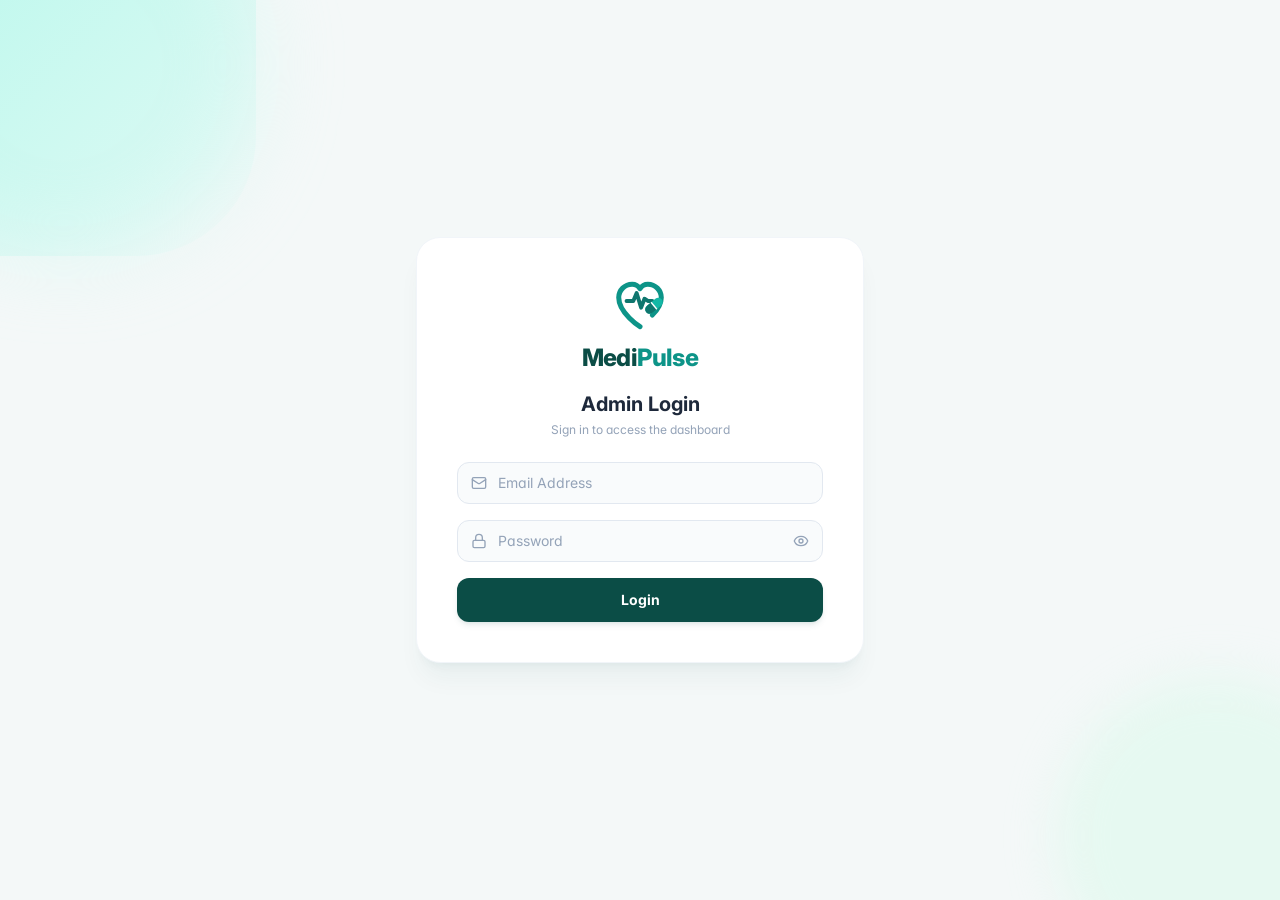
==== index.html @ 7fab1fd0 "Add files via upload" ====
<!doctype html>
<html lang="en">
  <head>
    <meta charset="UTF-8" />
    <link rel="icon" type="image/svg+xml" href="data:image/svg+xml,<svg xmlns='http://www.w3.org/2000/svg' viewBox='0 0 24 24' fill='none' stroke='%230f766e' stroke-width='2' stroke-linecap='round' stroke-linejoin='round'><path d='M19 14c1.49-1.46 3-3.21 3-5.5A5.5 5.5 0 0 0 16.5 3c-1.76 0-3 .5-4.5 2-1.5-1.5-2.74-2-4.5-2A5.5 5.5 0 0 0 2 8.5c0 2.3 1.5 4.05 3 5.5l7 7Z'/><path d='M12 9v4'/><path d='M10 11h4'/></svg>" />
    <meta name="viewport" content="width=device-width, initial-scale=1.0" />
    <title>MediPulse – Smart Medication Management for Old-Age Homes</title>
    <!-- Google Fonts: Inter -->
    <link rel="preconnect" href="https://fonts.googleapis.com">
    <link rel="preconnect" href="https://fonts.gstatic.com" crossorigin>
    <link href="https://fonts.googleapis.com/css2?family=Inter:wght@400;500;600;700&display=swap" rel="stylesheet">
    <script type="module" crossorigin src="./assets/index-Crg4Ufoz.js"></script>
    <link rel="stylesheet" crossorigin href="./assets/index-DRMHJZrk.css">
  </head>
  <body class="bg-slate-50 text-slate-800 antialiased min-h-screen">
    <div id="root"></div>
  </body>
</html>
---- assets/index-DRMHJZrk.css ----
*,:before,:after{--tw-border-spacing-x: 0;--tw-border-spacing-y: 0;--tw-translate-x: 0;--tw-translate-y: 0;--tw-rotate: 0;--tw-skew-x: 0;--tw-skew-y: 0;--tw-scale-x: 1;--tw-scale-y: 1;--tw-pan-x: ;--tw-pan-y: ;--tw-pinch-zoom: ;--tw-scroll-snap-strictness: proximity;--tw-gradient-from-position: ;--tw-gradient-via-position: ;--tw-gradient-to-position: ;--tw-ordinal: ;--tw-slashed-zero: ;--tw-numeric-figure: ;--tw-numeric-spacing: ;--tw-numeric-fraction: ;--tw-ring-inset: ;--tw-ring-offset-width: 0px;--tw-ring-offset-color: #fff;--tw-ring-color: rgb(59 130 246 / .5);--tw-ring-offset-shadow: 0 0 #0000;--tw-ring-shadow: 0 0 #0000;--tw-shadow: 0 0 #0000;--tw-shadow-colored: 0 0 #0000;--tw-blur: ;--tw-brightness: ;--tw-contrast: ;--tw-grayscale: ;--tw-hue-rotate: ;--tw-invert: ;--tw-saturate: ;--tw-sepia: ;--tw-drop-shadow: ;--tw-backdrop-blur: ;--tw-backdrop-brightness: ;--tw-backdrop-contrast: ;--tw-backdrop-grayscale: ;--tw-backdrop-hue-rotate: ;--tw-backdrop-invert: ;--tw-backdrop-opacity: ;--tw-backdrop-saturate: ;--tw-backdrop-sepia: ;--tw-contain-size: ;--tw-contain-layout: ;--tw-contain-paint: ;--tw-contain-style: }::backdrop{--tw-border-spacing-x: 0;--tw-border-spacing-y: 0;--tw-translate-x: 0;--tw-translate-y: 0;--tw-rotate: 0;--tw-skew-x: 0;--tw-skew-y: 0;--tw-scale-x: 1;--tw-scale-y: 1;--tw-pan-x: ;--tw-pan-y: ;--tw-pinch-zoom: ;--tw-scroll-snap-strictness: proximity;--tw-gradient-from-position: ;--tw-gradient-via-position: ;--tw-gradient-to-position: ;--tw-ordinal: ;--tw-slashed-zero: ;--tw-numeric-figure: ;--tw-numeric-spacing: ;--tw-numeric-fraction: ;--tw-ring-inset: ;--tw-ring-offset-width: 0px;--tw-ring-offset-color: #fff;--tw-ring-color: rgb(59 130 246 / .5);--tw-ring-offset-shadow: 0 0 #0000;--tw-ring-shadow: 0 0 #0000;--tw-shadow: 0 0 #0000;--tw-shadow-colored: 0 0 #0000;--tw-blur: ;--tw-brightness: ;--tw-contrast: ;--tw-grayscale: ;--tw-hue-rotate: ;--tw-invert: ;--tw-saturate: ;--tw-sepia: ;--tw-drop-shadow: ;--tw-backdrop-blur: ;--tw-backdrop-brightness: ;--tw-backdrop-contrast: ;--tw-backdrop-grayscale: ;--tw-backdrop-hue-rotate: ;--tw-backdrop-invert: ;--tw-backdrop-opacity: ;--tw-backdrop-saturate: ;--tw-backdrop-sepia: ;--tw-contain-size: ;--tw-contain-layout: ;--tw-contain-paint: ;--tw-contain-style: }*,:before,:after{box-sizing:border-box;border-width:0;border-style:solid;border-color:#e5e7eb}:before,:after{--tw-content: ""}html,:host{line-height:1.5;-webkit-text-size-adjust:100%;-moz-tab-size:4;-o-tab-size:4;tab-size:4;font-family:Inter,system-ui,-apple-system,Segoe UI,Roboto,sans-serif;font-feature-settings:normal;font-variation-settings:normal;-webkit-tap-highlight-color:transparent}body{margin:0;line-height:inherit}hr{height:0;color:inherit;border-top-width:1px}abbr:where([title]){-webkit-text-decoration:underline dotted;text-decoration:underline dotted}h1,h2,h3,h4,h5,h6{font-size:inherit;font-weight:inherit}a{color:inherit;text-decoration:inherit}b,strong{font-weight:bolder}code,kbd,samp,pre{font-family:ui-monospace,SFMono-Regular,Menlo,Monaco,Consolas,Liberation Mono,Courier New,monospace;font-feature-settings:normal;font-variation-settings:normal;font-size:1em}small{font-size:80%}sub,sup{font-size:75%;line-height:0;position:relative;vertical-align:baseline}sub{bottom:-.25em}sup{top:-.5em}table{text-indent:0;border-color:inherit;border-collapse:collapse}button,input,optgroup,select,textarea{font-family:inherit;font-feature-settings:inherit;font-variation-settings:inherit;font-size:100%;font-weight:inherit;line-height:inherit;letter-spacing:inherit;color:inherit;margin:0;padding:0}button,select{text-transform:none}button,input:where([type=button]),input:where([type=reset]),input:where([type=submit]){-webkit-appearance:button;background-color:transparent;background-image:none}:-moz-focusring{outline:auto}:-moz-ui-invalid{box-shadow:none}progress{vertical-align:baseline}::-webkit-inner-spin-button,::-webkit-outer-spin-button{height:auto}[type=search]{-webkit-appearance:textfield;outline-offset:-2px}::-webkit-search-decoration{-webkit-appearance:none}::-webkit-file-upload-button{-webkit-appearance:button;font:inherit}summary{display:list-item}blockquote,dl,dd,h1,h2,h3,h4,h5,h6,hr,figure,p,pre{margin:0}fieldset{margin:0;padding:0}legend{padding:0}ol,ul,menu{list-style:none;margin:0;padding:0}dialog{padding:0}textarea{resize:vertical}input::-moz-placeholder,textarea::-moz-placeholder{opacity:1;color:#9ca3af}input::placeholder,textarea::placeholder{opacity:1;color:#9ca3af}button,[role=button]{cursor:pointer}:disabled{cursor:default}img,svg,video,canvas,audio,iframe,embed,object{display:block;vertical-align:middle}img,video{max-width:100%;height:auto}[hidden]:where(:not([hidden=until-found])){display:none}body{min-height:100vh;--tw-bg-opacity: 1;background-color:rgb(248 250 252 / var(--tw-bg-opacity, 1));font-family:Inter,system-ui,-apple-system,Segoe UI,Roboto,sans-serif;--tw-text-opacity: 1;color:rgb(15 23 42 / var(--tw-text-opacity, 1));-webkit-font-smoothing:antialiased;-moz-osx-font-smoothing:grayscale}body *::-moz-selection{--tw-bg-opacity: 1;background-color:rgb(20 184 166 / var(--tw-bg-opacity, 1));--tw-text-opacity: 1;color:rgb(255 255 255 / var(--tw-text-opacity, 1))}body *::selection{--tw-bg-opacity: 1;background-color:rgb(20 184 166 / var(--tw-bg-opacity, 1));--tw-text-opacity: 1;color:rgb(255 255 255 / var(--tw-text-opacity, 1))}body::-moz-selection{--tw-bg-opacity: 1;background-color:rgb(20 184 166 / var(--tw-bg-opacity, 1));--tw-text-opacity: 1;color:rgb(255 255 255 / var(--tw-text-opacity, 1))}body::selection{--tw-bg-opacity: 1;background-color:rgb(20 184 166 / var(--tw-bg-opacity, 1));--tw-text-opacity: 1;color:rgb(255 255 255 / var(--tw-text-opacity, 1))}body{font-feature-settings:"cv02","cv03","cv04","cv11"}body.high-contrast{--tw-bg-opacity: 1;background-color:rgb(255 255 255 / var(--tw-bg-opacity, 1));--tw-text-opacity: 1;color:rgb(0 0 0 / var(--tw-text-opacity, 1))}body.high-contrast .card{border-width:2px;--tw-border-opacity: 1;border-color:rgb(0 0 0 / var(--tw-border-opacity, 1));--tw-shadow: 0 0 #0000;--tw-shadow-colored: 0 0 #0000;box-shadow:var(--tw-ring-offset-shadow, 0 0 #0000),var(--tw-ring-shadow, 0 0 #0000),var(--tw-shadow)}body.high-contrast button{font-weight:700}.pointer-events-none{pointer-events:none}.fixed{position:fixed}.absolute{position:absolute}.relative{position:relative}.sticky{position:sticky}.inset-0{top:0;right:0;bottom:0;left:0}.inset-y-0{top:0;bottom:0}.-bottom-10{bottom:-2.5rem}.-bottom-24{bottom:-6rem}.-left-32{left:-8rem}.-right-1{right:-.25rem}.-right-10{right:-2.5rem}.-right-24{right:-6rem}.-top-1{top:-.25rem}.-top-32{top:-8rem}.bottom-6{bottom:1.5rem}.left-0{left:0}.left-3{left:.75rem}.left-3\.5{left:.875rem}.right-0{right:0}.right-1{right:.25rem}.right-3{right:.75rem}.right-6{right:1.5rem}.top-0{top:0}.top-1{top:.25rem}.top-1\/2{top:50%}.top-20{top:5rem}.top-3{top:.75rem}.z-10{z-index:10}.z-20{z-index:20}.z-30{z-index:30}.z-40{z-index:40}.z-50{z-index:50}.col-span-2{grid-column:span 2 / span 2}.mx-auto{margin-left:auto;margin-right:auto}.-mt-1{margin-top:-.25rem}.mb-0\.5{margin-bottom:.125rem}.mb-1{margin-bottom:.25rem}.mb-1\.5{margin-bottom:.375rem}.mb-2{margin-bottom:.5rem}.mb-3{margin-bottom:.75rem}.mb-4{margin-bottom:1rem}.mb-6{margin-bottom:1.5rem}.mt-0\.5{margin-top:.125rem}.mt-1{margin-top:.25rem}.mt-1\.5{margin-top:.375rem}.mt-2{margin-top:.5rem}.mt-3{margin-top:.75rem}.mt-4{margin-top:1rem}.mt-5{margin-top:1.25rem}.mt-6{margin-top:1.5rem}.block{display:block}.inline-block{display:inline-block}.flex{display:flex}.inline-flex{display:inline-flex}.table{display:table}.grid{display:grid}.hidden{display:none}.h-1\.5{height:.375rem}.h-10{height:2.5rem}.h-11{height:2.75rem}.h-12{height:3rem}.h-14{height:3.5rem}.h-16{height:4rem}.h-2{height:.5rem}.h-2\.5{height:.625rem}.h-20{height:5rem}.h-3{height:.75rem}.h-3\.5{height:.875rem}.h-4{height:1rem}.h-40{height:10rem}.h-5{height:1.25rem}.h-6{height:1.5rem}.h-64{height:16rem}.h-7{height:1.75rem}.h-72{height:18rem}.h-8{height:2rem}.h-80{height:20rem}.h-9{height:2.25rem}.h-96{height:24rem}.h-\[16px\]{height:16px}.h-\[560px\]{height:560px}.h-full{height:100%}.max-h-80{max-height:20rem}.max-h-\[90vh\]{max-height:90vh}.min-h-\[60vh\]{min-height:60vh}.min-h-\[calc\(100vh-65px\)\]{min-height:calc(100vh - 65px)}.min-h-screen{min-height:100vh}.w-1\.5{width:.375rem}.w-10{width:2.5rem}.w-11{width:2.75rem}.w-12{width:3rem}.w-14{width:3.5rem}.w-16{width:4rem}.w-2{width:.5rem}.w-2\.5{width:.625rem}.w-20{width:5rem}.w-3{width:.75rem}.w-3\.5{width:.875rem}.w-4{width:1rem}.w-48{width:12rem}.w-5{width:1.25rem}.w-52{width:13rem}.w-6{width:1.5rem}.w-64{width:16rem}.w-7{width:1.75rem}.w-72{width:18rem}.w-8{width:2rem}.w-80{width:20rem}.w-9{width:2.25rem}.w-96{width:24rem}.w-full{width:100%}.w-screen{width:100vw}.min-w-0{min-width:0px}.min-w-\[16px\]{min-width:16px}.min-w-\[240px\]{min-width:240px}.max-w-4xl{max-width:56rem}.max-w-5xl{max-width:64rem}.max-w-6xl{max-width:72rem}.max-w-7xl{max-width:80rem}.max-w-\[82\%\]{max-width:82%}.max-w-full{max-width:100%}.max-w-lg{max-width:32rem}.max-w-md{max-width:28rem}.max-w-xl{max-width:36rem}.max-w-xs{max-width:20rem}.flex-1{flex:1 1 0%}.shrink-0{flex-shrink:0}.border-collapse{border-collapse:collapse}.-translate-y-1\/2{--tw-translate-y: -50%;transform:translate(var(--tw-translate-x),var(--tw-translate-y)) rotate(var(--tw-rotate)) skew(var(--tw-skew-x)) skewY(var(--tw-skew-y)) scaleX(var(--tw-scale-x)) scaleY(var(--tw-scale-y))}.transform{transform:translate(var(--tw-translate-x),var(--tw-translate-y)) rotate(var(--tw-rotate)) skew(var(--tw-skew-x)) skewY(var(--tw-skew-y)) scaleX(var(--tw-scale-x)) scaleY(var(--tw-scale-y))}@keyframes bounce{0%,to{transform:translateY(-25%);animation-timing-function:cubic-bezier(.8,0,1,1)}50%{transform:none;animation-timing-function:cubic-bezier(0,0,.2,1)}}.animate-bounce{animation:bounce 1s infinite}@keyframes pulse{50%{opacity:.5}}.animate-pulse{animation:pulse 2s cubic-bezier(.4,0,.6,1) infinite}@keyframes spin{to{transform:rotate(360deg)}}.animate-spin{animation:spin 1s linear infinite}.cursor-pointer{cursor:pointer}.select-none{-webkit-user-select:none;-moz-user-select:none;user-select:none}.grid-cols-1{grid-template-columns:repeat(1,minmax(0,1fr))}.grid-cols-2{grid-template-columns:repeat(2,minmax(0,1fr))}.flex-col{flex-direction:column}.flex-wrap{flex-wrap:wrap}.items-start{align-items:flex-start}.items-center{align-items:center}.items-baseline{align-items:baseline}.justify-start{justify-content:flex-start}.justify-end{justify-content:flex-end}.justify-center{justify-content:center}.justify-between{justify-content:space-between}.gap-1\.5{gap:.375rem}.gap-2\.5{gap:.625rem}.gap-3{gap:.75rem}.gap-4{gap:1rem}.gap-5{gap:1.25rem}.gap-6{gap:1.5rem}.space-x-1>:not([hidden])~:not([hidden]){--tw-space-x-reverse: 0;margin-right:calc(.25rem * var(--tw-space-x-reverse));margin-left:calc(.25rem * calc(1 - var(--tw-space-x-reverse)))}.space-x-1\.5>:not([hidden])~:not([hidden]){--tw-space-x-reverse: 0;margin-right:calc(.375rem * var(--tw-space-x-reverse));margin-left:calc(.375rem * calc(1 - var(--tw-space-x-reverse)))}.space-x-2>:not([hidden])~:not([hidden]){--tw-space-x-reverse: 0;margin-right:calc(.5rem * var(--tw-space-x-reverse));margin-left:calc(.5rem * calc(1 - var(--tw-space-x-reverse)))}.space-x-2\.5>:not([hidden])~:not([hidden]){--tw-space-x-reverse: 0;margin-right:calc(.625rem * var(--tw-space-x-reverse));margin-left:calc(.625rem * calc(1 - var(--tw-space-x-reverse)))}.space-x-3>:not([hidden])~:not([hidden]){--tw-space-x-reverse: 0;margin-right:calc(.75rem * var(--tw-space-x-reverse));margin-left:calc(.75rem * calc(1 - var(--tw-space-x-reverse)))}.space-x-3\.5>:not([hidden])~:not([hidden]){--tw-space-x-reverse: 0;margin-right:calc(.875rem * var(--tw-space-x-reverse));margin-left:calc(.875rem * calc(1 - var(--tw-space-x-reverse)))}.space-x-4>:not([hidden])~:not([hidden]){--tw-space-x-reverse: 0;margin-right:calc(1rem * var(--tw-space-x-reverse));margin-left:calc(1rem * calc(1 - var(--tw-space-x-reverse)))}.space-x-5>:not([hidden])~:not([hidden]){--tw-space-x-reverse: 0;margin-right:calc(1.25rem * var(--tw-space-x-reverse));margin-left:calc(1.25rem * calc(1 - var(--tw-space-x-reverse)))}.space-y-1>:not([hidden])~:not([hidden]){--tw-space-y-reverse: 0;margin-top:calc(.25rem * calc(1 - var(--tw-space-y-reverse)));margin-bottom:calc(.25rem * var(--tw-space-y-reverse))}.space-y-1\.5>:not([hidden])~:not([hidden]){--tw-space-y-reverse: 0;margin-top:calc(.375rem * calc(1 - var(--tw-space-y-reverse)));margin-bottom:calc(.375rem * var(--tw-space-y-reverse))}.space-y-3>:not([hidden])~:not([hidden]){--tw-space-y-reverse: 0;margin-top:calc(.75rem * calc(1 - var(--tw-space-y-reverse)));margin-bottom:calc(.75rem * var(--tw-space-y-reverse))}.space-y-4>:not([hidden])~:not([hidden]){--tw-space-y-reverse: 0;margin-top:calc(1rem * calc(1 - var(--tw-space-y-reverse)));margin-bottom:calc(1rem * var(--tw-space-y-reverse))}.space-y-6>:not([hidden])~:not([hidden]){--tw-space-y-reverse: 0;margin-top:calc(1.5rem * calc(1 - var(--tw-space-y-reverse)));margin-bottom:calc(1.5rem * var(--tw-space-y-reverse))}.space-y-8>:not([hidden])~:not([hidden]){--tw-space-y-reverse: 0;margin-top:calc(2rem * calc(1 - var(--tw-space-y-reverse)));margin-bottom:calc(2rem * var(--tw-space-y-reverse))}.divide-y>:not([hidden])~:not([hidden]){--tw-divide-y-reverse: 0;border-top-width:calc(1px * calc(1 - var(--tw-divide-y-reverse)));border-bottom-width:calc(1px * var(--tw-divide-y-reverse))}.divide-slate-100>:not([hidden])~:not([hidden]){--tw-divide-opacity: 1;border-color:rgb(241 245 249 / var(--tw-divide-opacity, 1))}.self-end{align-self:flex-end}.overflow-hidden{overflow:hidden}.overflow-x-auto{overflow-x:auto}.overflow-y-auto{overflow-y:auto}.overflow-x-hidden{overflow-x:hidden}.truncate{overflow:hidden;text-overflow:ellipsis;white-space:nowrap}.whitespace-nowrap{white-space:nowrap}.whitespace-pre-line{white-space:pre-line}.rounded-2xl{border-radius:1rem}.rounded-3xl{border-radius:1.5rem}.rounded-full{border-radius:9999px}.rounded-lg{border-radius:.5rem}.rounded-md{border-radius:.375rem}.rounded-xl{border-radius:.75rem}.rounded-br-\[120px\]{border-bottom-right-radius:120px}.rounded-tl-none{border-top-left-radius:0}.rounded-tr-none{border-top-right-radius:0}.border{border-width:1px}.border-2{border-width:2px}.border-4{border-width:4px}.border-b{border-bottom-width:1px}.border-l{border-left-width:1px}.border-r{border-right-width:1px}.border-t{border-top-width:1px}.border-\[\#083E38\]{--tw-border-opacity: 1;border-color:rgb(8 62 56 / var(--tw-border-opacity, 1))}.border-\[\#135A53\]{--tw-border-opacity: 1;border-color:rgb(19 90 83 / var(--tw-border-opacity, 1))}.border-amber-200{--tw-border-opacity: 1;border-color:rgb(253 230 138 / var(--tw-border-opacity, 1))}.border-amber-300{--tw-border-opacity: 1;border-color:rgb(252 211 77 / var(--tw-border-opacity, 1))}.border-amber-400{--tw-border-opacity: 1;border-color:rgb(251 191 36 / var(--tw-border-opacity, 1))}.border-emerald-200{--tw-border-opacity: 1;border-color:rgb(167 243 208 / var(--tw-border-opacity, 1))}.border-emerald-300{--tw-border-opacity: 1;border-color:rgb(110 231 183 / var(--tw-border-opacity, 1))}.border-indigo-200{--tw-border-opacity: 1;border-color:rgb(199 210 254 / var(--tw-border-opacity, 1))}.border-rose-100{--tw-border-opacity: 1;border-color:rgb(255 228 230 / var(--tw-border-opacity, 1))}.border-rose-200{--tw-border-opacity: 1;border-color:rgb(254 205 211 / var(--tw-border-opacity, 1))}.border-rose-300{--tw-border-opacity: 1;border-color:rgb(253 164 175 / var(--tw-border-opacity, 1))}.border-sky-200{--tw-border-opacity: 1;border-color:rgb(186 230 253 / var(--tw-border-opacity, 1))}.border-sky-300{--tw-border-opacity: 1;border-color:rgb(125 211 252 / var(--tw-border-opacity, 1))}.border-slate-100{--tw-border-opacity: 1;border-color:rgb(241 245 249 / var(--tw-border-opacity, 1))}.border-slate-200{--tw-border-opacity: 1;border-color:rgb(226 232 240 / var(--tw-border-opacity, 1))}.border-slate-200\/80{border-color:#e2e8f0cc}.border-slate-300{--tw-border-opacity: 1;border-color:rgb(203 213 225 / var(--tw-border-opacity, 1))}.border-teal-100{--tw-border-opacity: 1;border-color:rgb(204 251 241 / var(--tw-border-opacity, 1))}.border-teal-200{--tw-border-opacity: 1;border-color:rgb(153 246 228 / var(--tw-border-opacity, 1))}.border-teal-600{--tw-border-opacity: 1;border-color:rgb(13 148 136 / var(--tw-border-opacity, 1))}.border-transparent{border-color:transparent}.border-t-transparent{border-top-color:transparent}.bg-\[\#0B4D46\]{--tw-bg-opacity: 1;background-color:rgb(11 77 70 / var(--tw-bg-opacity, 1))}.bg-\[\#16776F\]{--tw-bg-opacity: 1;background-color:rgb(22 119 111 / var(--tw-bg-opacity, 1))}.bg-\[\#DCFCE7\]{--tw-bg-opacity: 1;background-color:rgb(220 252 231 / var(--tw-bg-opacity, 1))}.bg-\[\#F4F8F8\]{--tw-bg-opacity: 1;background-color:rgb(244 248 248 / var(--tw-bg-opacity, 1))}.bg-\[\#FEF3C7\],.bg-amber-100{--tw-bg-opacity: 1;background-color:rgb(254 243 199 / var(--tw-bg-opacity, 1))}.bg-amber-100\/70{background-color:#fef3c7b3}.bg-amber-50{--tw-bg-opacity: 1;background-color:rgb(255 251 235 / var(--tw-bg-opacity, 1))}.bg-amber-50\/60{background-color:#fffbeb99}.bg-amber-600{--tw-bg-opacity: 1;background-color:rgb(217 119 6 / var(--tw-bg-opacity, 1))}.bg-blue-50{--tw-bg-opacity: 1;background-color:rgb(239 246 255 / var(--tw-bg-opacity, 1))}.bg-emerald-100{--tw-bg-opacity: 1;background-color:rgb(209 250 229 / var(--tw-bg-opacity, 1))}.bg-emerald-100\/40{background-color:#d1fae566}.bg-emerald-400{--tw-bg-opacity: 1;background-color:rgb(52 211 153 / var(--tw-bg-opacity, 1))}.bg-emerald-50{--tw-bg-opacity: 1;background-color:rgb(236 253 245 / var(--tw-bg-opacity, 1))}.bg-emerald-50\/40{background-color:#ecfdf566}.bg-emerald-600{--tw-bg-opacity: 1;background-color:rgb(5 150 105 / var(--tw-bg-opacity, 1))}.bg-indigo-100\/70{background-color:#e0e7ffb3}.bg-indigo-50{--tw-bg-opacity: 1;background-color:rgb(238 242 255 / var(--tw-bg-opacity, 1))}.bg-orange-100\/70{background-color:#ffedd5b3}.bg-rose-100{--tw-bg-opacity: 1;background-color:rgb(255 228 230 / var(--tw-bg-opacity, 1))}.bg-rose-100\/70{background-color:#ffe4e6b3}.bg-rose-50{--tw-bg-opacity: 1;background-color:rgb(255 241 242 / var(--tw-bg-opacity, 1))}.bg-rose-50\/40{background-color:#fff1f266}.bg-rose-500{--tw-bg-opacity: 1;background-color:rgb(244 63 94 / var(--tw-bg-opacity, 1))}.bg-rose-600{--tw-bg-opacity: 1;background-color:rgb(225 29 72 / var(--tw-bg-opacity, 1))}.bg-sky-100{--tw-bg-opacity: 1;background-color:rgb(224 242 254 / var(--tw-bg-opacity, 1))}.bg-sky-50{--tw-bg-opacity: 1;background-color:rgb(240 249 255 / var(--tw-bg-opacity, 1))}.bg-slate-100{--tw-bg-opacity: 1;background-color:rgb(241 245 249 / var(--tw-bg-opacity, 1))}.bg-slate-200{--tw-bg-opacity: 1;background-color:rgb(226 232 240 / var(--tw-bg-opacity, 1))}.bg-slate-300{--tw-bg-opacity: 1;background-color:rgb(203 213 225 / var(--tw-bg-opacity, 1))}.bg-slate-400{--tw-bg-opacity: 1;background-color:rgb(148 163 184 / var(--tw-bg-opacity, 1))}.bg-slate-50{--tw-bg-opacity: 1;background-color:rgb(248 250 252 / var(--tw-bg-opacity, 1))}.bg-slate-50\/80{background-color:#f8fafccc}.bg-slate-900{--tw-bg-opacity: 1;background-color:rgb(15 23 42 / var(--tw-bg-opacity, 1))}.bg-slate-900\/40{background-color:#0f172a66}.bg-slate-900\/50{background-color:#0f172a80}.bg-slate-900\/60{background-color:#0f172a99}.bg-teal-100{--tw-bg-opacity: 1;background-color:rgb(204 251 241 / var(--tw-bg-opacity, 1))}.bg-teal-100\/50{background-color:#ccfbf180}.bg-teal-50{--tw-bg-opacity: 1;background-color:rgb(240 253 250 / var(--tw-bg-opacity, 1))}.bg-teal-50\/40{background-color:#f0fdfa66}.bg-teal-50\/70{background-color:#f0fdfab3}.bg-teal-500{--tw-bg-opacity: 1;background-color:rgb(20 184 166 / var(--tw-bg-opacity, 1))}.bg-teal-600{--tw-bg-opacity: 1;background-color:rgb(13 148 136 / var(--tw-bg-opacity, 1))}.bg-teal-600\/50{background-color:#0d948880}.bg-teal-700{--tw-bg-opacity: 1;background-color:rgb(15 118 110 / var(--tw-bg-opacity, 1))}.bg-teal-800{--tw-bg-opacity: 1;background-color:rgb(17 94 89 / var(--tw-bg-opacity, 1))}.bg-teal-900\/60{background-color:#134e4a99}.bg-white{--tw-bg-opacity: 1;background-color:rgb(255 255 255 / var(--tw-bg-opacity, 1))}.bg-gradient-to-br{background-image:linear-gradient(to bottom right,var(--tw-gradient-stops))}.bg-gradient-to-r{background-image:linear-gradient(to right,var(--tw-gradient-stops))}.from-\[\#E6F7F5\]{--tw-gradient-from: #E6F7F5 var(--tw-gradient-from-position);--tw-gradient-to: rgb(230 247 245 / 0) var(--tw-gradient-to-position);--tw-gradient-stops: var(--tw-gradient-from), var(--tw-gradient-to)}.from-teal-200\/40{--tw-gradient-from: rgb(153 246 228 / .4) var(--tw-gradient-from-position);--tw-gradient-to: rgb(153 246 228 / 0) var(--tw-gradient-to-position);--tw-gradient-stops: var(--tw-gradient-from), var(--tw-gradient-to)}.from-teal-800{--tw-gradient-from: #115e59 var(--tw-gradient-from-position);--tw-gradient-to: rgb(17 94 89 / 0) var(--tw-gradient-to-position);--tw-gradient-stops: var(--tw-gradient-from), var(--tw-gradient-to)}.via-\[\#EFFBF9\]{--tw-gradient-to: rgb(239 251 249 / 0) var(--tw-gradient-to-position);--tw-gradient-stops: var(--tw-gradient-from), #EFFBF9 var(--tw-gradient-via-position), var(--tw-gradient-to)}.to-teal-700{--tw-gradient-to: #0f766e var(--tw-gradient-to-position)}.to-transparent{--tw-gradient-to: transparent var(--tw-gradient-to-position)}.to-white{--tw-gradient-to: #fff var(--tw-gradient-to-position)}.object-cover{-o-object-fit:cover;object-fit:cover}.p-1{padding:.25rem}.p-1\.5{padding:.375rem}.p-2{padding:.5rem}.p-2\.5{padding:.625rem}.p-3{padding:.75rem}.p-3\.5{padding:.875rem}.p-4{padding:1rem}.p-5{padding:1.25rem}.p-6{padding:1.5rem}.p-8{padding:2rem}.px-1{padding-left:.25rem;padding-right:.25rem}.px-1\.5{padding-left:.375rem;padding-right:.375rem}.px-2{padding-left:.5rem;padding-right:.5rem}.px-2\.5{padding-left:.625rem;padding-right:.625rem}.px-3{padding-left:.75rem;padding-right:.75rem}.px-3\.5{padding-left:.875rem;padding-right:.875rem}.px-4{padding-left:1rem;padding-right:1rem}.px-5{padding-left:1.25rem;padding-right:1.25rem}.px-6{padding-left:1.5rem;padding-right:1.5rem}.py-0\.5{padding-top:.125rem;padding-bottom:.125rem}.py-1{padding-top:.25rem;padding-bottom:.25rem}.py-1\.5{padding-top:.375rem;padding-bottom:.375rem}.py-12{padding-top:3rem;padding-bottom:3rem}.py-16{padding-top:4rem;padding-bottom:4rem}.py-2{padding-top:.5rem;padding-bottom:.5rem}.py-2\.5{padding-top:.625rem;padding-bottom:.625rem}.py-3{padding-top:.75rem;padding-bottom:.75rem}.py-3\.5{padding-top:.875rem;padding-bottom:.875rem}.py-4{padding-top:1rem;padding-bottom:1rem}.py-8{padding-top:2rem;padding-bottom:2rem}.pb-1{padding-bottom:.25rem}.pb-3{padding-bottom:.75rem}.pb-4{padding-bottom:1rem}.pl-1{padding-left:.25rem}.pl-10{padding-left:2.5rem}.pl-3\.5{padding-left:.875rem}.pl-9{padding-left:2.25rem}.pr-10{padding-right:2.5rem}.pr-2\.5{padding-right:.625rem}.pr-3{padding-right:.75rem}.pr-3\.5{padding-right:.875rem}.pr-4{padding-right:1rem}.pt-1{padding-top:.25rem}.pt-2{padding-top:.5rem}.pt-3{padding-top:.75rem}.pt-4{padding-top:1rem}.text-left{text-align:left}.text-center{text-align:center}.text-right{text-align:right}.font-mono{font-family:ui-monospace,SFMono-Regular,Menlo,Monaco,Consolas,Liberation Mono,Courier New,monospace}.text-2xl{font-size:1.5rem;line-height:2rem}.text-\[10px\]{font-size:10px}.text-\[11px\]{font-size:11px}.text-\[9px\]{font-size:9px}.text-base{font-size:1rem;line-height:1.5rem}.text-lg{font-size:1.125rem;line-height:1.75rem}.text-sm{font-size:.875rem;line-height:1.25rem}.text-xl{font-size:1.25rem;line-height:1.75rem}.text-xs{font-size:.75rem;line-height:1rem}.font-bold{font-weight:700}.font-extrabold{font-weight:800}.font-medium{font-weight:500}.font-semibold{font-weight:600}.uppercase{text-transform:uppercase}.capitalize{text-transform:capitalize}.italic{font-style:italic}.leading-relaxed{line-height:1.625}.leading-tight{line-height:1.25}.tracking-tight{letter-spacing:-.025em}.tracking-wide{letter-spacing:.025em}.tracking-wider{letter-spacing:.05em}.text-\[\#0B4D46\]{--tw-text-opacity: 1;color:rgb(11 77 70 / var(--tw-text-opacity, 1))}.text-\[\#113E39\]{--tw-text-opacity: 1;color:rgb(17 62 57 / var(--tw-text-opacity, 1))}.text-\[\#15803D\]{--tw-text-opacity: 1;color:rgb(21 128 61 / var(--tw-text-opacity, 1))}.text-\[\#B45309\]{--tw-text-opacity: 1;color:rgb(180 83 9 / var(--tw-text-opacity, 1))}.text-amber-500{--tw-text-opacity: 1;color:rgb(245 158 11 / var(--tw-text-opacity, 1))}.text-amber-600{--tw-text-opacity: 1;color:rgb(217 119 6 / var(--tw-text-opacity, 1))}.text-amber-700{--tw-text-opacity: 1;color:rgb(180 83 9 / var(--tw-text-opacity, 1))}.text-amber-800{--tw-text-opacity: 1;color:rgb(146 64 14 / var(--tw-text-opacity, 1))}.text-amber-900{--tw-text-opacity: 1;color:rgb(120 53 15 / var(--tw-text-opacity, 1))}.text-blue-600{--tw-text-opacity: 1;color:rgb(37 99 235 / var(--tw-text-opacity, 1))}.text-emerald-500{--tw-text-opacity: 1;color:rgb(16 185 129 / var(--tw-text-opacity, 1))}.text-emerald-600{--tw-text-opacity: 1;color:rgb(5 150 105 / var(--tw-text-opacity, 1))}.text-emerald-700{--tw-text-opacity: 1;color:rgb(4 120 87 / var(--tw-text-opacity, 1))}.text-emerald-800{--tw-text-opacity: 1;color:rgb(6 95 70 / var(--tw-text-opacity, 1))}.text-emerald-900{--tw-text-opacity: 1;color:rgb(6 78 59 / var(--tw-text-opacity, 1))}.text-indigo-700{--tw-text-opacity: 1;color:rgb(67 56 202 / var(--tw-text-opacity, 1))}.text-orange-500{--tw-text-opacity: 1;color:rgb(249 115 22 / var(--tw-text-opacity, 1))}.text-rose-200{--tw-text-opacity: 1;color:rgb(254 205 211 / var(--tw-text-opacity, 1))}.text-rose-600{--tw-text-opacity: 1;color:rgb(225 29 72 / var(--tw-text-opacity, 1))}.text-rose-700{--tw-text-opacity: 1;color:rgb(190 18 60 / var(--tw-text-opacity, 1))}.text-rose-800{--tw-text-opacity: 1;color:rgb(159 18 57 / var(--tw-text-opacity, 1))}.text-rose-900{--tw-text-opacity: 1;color:rgb(136 19 55 / var(--tw-text-opacity, 1))}.text-rose-950{--tw-text-opacity: 1;color:rgb(76 5 25 / var(--tw-text-opacity, 1))}.text-sky-600{--tw-text-opacity: 1;color:rgb(2 132 199 / var(--tw-text-opacity, 1))}.text-sky-700{--tw-text-opacity: 1;color:rgb(3 105 161 / var(--tw-text-opacity, 1))}.text-sky-800{--tw-text-opacity: 1;color:rgb(7 89 133 / var(--tw-text-opacity, 1))}.text-slate-300{--tw-text-opacity: 1;color:rgb(203 213 225 / var(--tw-text-opacity, 1))}.text-slate-400{--tw-text-opacity: 1;color:rgb(148 163 184 / var(--tw-text-opacity, 1))}.text-slate-500{--tw-text-opacity: 1;color:rgb(100 116 139 / var(--tw-text-opacity, 1))}.text-slate-600{--tw-text-opacity: 1;color:rgb(71 85 105 / var(--tw-text-opacity, 1))}.text-slate-700{--tw-text-opacity: 1;color:rgb(51 65 85 / var(--tw-text-opacity, 1))}.text-slate-800{--tw-text-opacity: 1;color:rgb(30 41 59 / var(--tw-text-opacity, 1))}.text-slate-900{--tw-text-opacity: 1;color:rgb(15 23 42 / var(--tw-text-opacity, 1))}.text-teal-100{--tw-text-opacity: 1;color:rgb(204 251 241 / var(--tw-text-opacity, 1))}.text-teal-100\/75{color:#ccfbf1bf}.text-teal-200{--tw-text-opacity: 1;color:rgb(153 246 228 / var(--tw-text-opacity, 1))}.text-teal-200\/80{color:#99f6e4cc}.text-teal-300{--tw-text-opacity: 1;color:rgb(94 234 212 / var(--tw-text-opacity, 1))}.text-teal-500{--tw-text-opacity: 1;color:rgb(20 184 166 / var(--tw-text-opacity, 1))}.text-teal-600{--tw-text-opacity: 1;color:rgb(13 148 136 / var(--tw-text-opacity, 1))}.text-teal-700{--tw-text-opacity: 1;color:rgb(15 118 110 / var(--tw-text-opacity, 1))}.text-teal-800{--tw-text-opacity: 1;color:rgb(17 94 89 / var(--tw-text-opacity, 1))}.text-teal-900{--tw-text-opacity: 1;color:rgb(19 78 74 / var(--tw-text-opacity, 1))}.text-white{--tw-text-opacity: 1;color:rgb(255 255 255 / var(--tw-text-opacity, 1))}.antialiased{-webkit-font-smoothing:antialiased;-moz-osx-font-smoothing:grayscale}.opacity-15{opacity:.15}.opacity-30{opacity:.3}.opacity-75{opacity:.75}.opacity-80{opacity:.8}.shadow-2xl{--tw-shadow: 0 25px 50px -12px rgb(0 0 0 / .25);--tw-shadow-colored: 0 25px 50px -12px var(--tw-shadow-color);box-shadow:var(--tw-ring-offset-shadow, 0 0 #0000),var(--tw-ring-shadow, 0 0 #0000),var(--tw-shadow)}.shadow-lg{--tw-shadow: 0 10px 15px -3px rgb(0 0 0 / .1), 0 4px 6px -4px rgb(0 0 0 / .1);--tw-shadow-colored: 0 10px 15px -3px var(--tw-shadow-color), 0 4px 6px -4px var(--tw-shadow-color);box-shadow:var(--tw-ring-offset-shadow, 0 0 #0000),var(--tw-ring-shadow, 0 0 #0000),var(--tw-shadow)}.shadow-md{--tw-shadow: 0 4px 6px -1px rgb(0 0 0 / .1), 0 2px 4px -2px rgb(0 0 0 / .1);--tw-shadow-colored: 0 4px 6px -1px var(--tw-shadow-color), 0 2px 4px -2px var(--tw-shadow-color);box-shadow:var(--tw-ring-offset-shadow, 0 0 #0000),var(--tw-ring-shadow, 0 0 #0000),var(--tw-shadow)}.shadow-sm{--tw-shadow: 0 1px 2px 0 rgb(0 0 0 / .05);--tw-shadow-colored: 0 1px 2px 0 var(--tw-shadow-color);box-shadow:var(--tw-ring-offset-shadow, 0 0 #0000),var(--tw-ring-shadow, 0 0 #0000),var(--tw-shadow)}.shadow-xl{--tw-shadow: 0 20px 25px -5px rgb(0 0 0 / .1), 0 8px 10px -6px rgb(0 0 0 / .1);--tw-shadow-colored: 0 20px 25px -5px var(--tw-shadow-color), 0 8px 10px -6px var(--tw-shadow-color);box-shadow:var(--tw-ring-offset-shadow, 0 0 #0000),var(--tw-ring-shadow, 0 0 #0000),var(--tw-shadow)}.shadow-teal-900\/10{--tw-shadow-color: rgb(19 78 74 / .1);--tw-shadow: var(--tw-shadow-colored)}.shadow-teal-900\/5{--tw-shadow-color: rgb(19 78 74 / .05);--tw-shadow: var(--tw-shadow-colored)}.ring-2{--tw-ring-offset-shadow: var(--tw-ring-inset) 0 0 0 var(--tw-ring-offset-width) var(--tw-ring-offset-color);--tw-ring-shadow: var(--tw-ring-inset) 0 0 0 calc(2px + var(--tw-ring-offset-width)) var(--tw-ring-color);box-shadow:var(--tw-ring-offset-shadow),var(--tw-ring-shadow),var(--tw-shadow, 0 0 #0000)}.ring-4{--tw-ring-offset-shadow: var(--tw-ring-inset) 0 0 0 var(--tw-ring-offset-width) var(--tw-ring-offset-color);--tw-ring-shadow: var(--tw-ring-inset) 0 0 0 calc(4px + var(--tw-ring-offset-width)) var(--tw-ring-color);box-shadow:var(--tw-ring-offset-shadow),var(--tw-ring-shadow),var(--tw-shadow, 0 0 #0000)}.ring-amber-300\/30{--tw-ring-color: rgb(252 211 77 / .3)}.ring-slate-100{--tw-ring-opacity: 1;--tw-ring-color: rgb(241 245 249 / var(--tw-ring-opacity, 1))}.ring-teal-50{--tw-ring-opacity: 1;--tw-ring-color: rgb(240 253 250 / var(--tw-ring-opacity, 1))}.ring-teal-600\/20{--tw-ring-color: rgb(13 148 136 / .2)}.ring-teal-600\/30{--tw-ring-color: rgb(13 148 136 / .3)}.ring-teal-700{--tw-ring-opacity: 1;--tw-ring-color: rgb(15 118 110 / var(--tw-ring-opacity, 1))}.ring-white{--tw-ring-opacity: 1;--tw-ring-color: rgb(255 255 255 / var(--tw-ring-opacity, 1))}.blur-2xl{--tw-blur: blur(40px);filter:var(--tw-blur) var(--tw-brightness) var(--tw-contrast) var(--tw-grayscale) var(--tw-hue-rotate) var(--tw-invert) var(--tw-saturate) var(--tw-sepia) var(--tw-drop-shadow)}.blur-xl{--tw-blur: blur(24px);filter:var(--tw-blur) var(--tw-brightness) var(--tw-contrast) var(--tw-grayscale) var(--tw-hue-rotate) var(--tw-invert) var(--tw-saturate) var(--tw-sepia) var(--tw-drop-shadow)}.filter{filter:var(--tw-blur) var(--tw-brightness) var(--tw-contrast) var(--tw-grayscale) var(--tw-hue-rotate) var(--tw-invert) var(--tw-saturate) var(--tw-sepia) var(--tw-drop-shadow)}.backdrop-blur-sm{--tw-backdrop-blur: blur(4px);-webkit-backdrop-filter:var(--tw-backdrop-blur) var(--tw-backdrop-brightness) var(--tw-backdrop-contrast) var(--tw-backdrop-grayscale) var(--tw-backdrop-hue-rotate) var(--tw-backdrop-invert) var(--tw-backdrop-opacity) var(--tw-backdrop-saturate) var(--tw-backdrop-sepia);backdrop-filter:var(--tw-backdrop-blur) var(--tw-backdrop-brightness) var(--tw-backdrop-contrast) var(--tw-backdrop-grayscale) var(--tw-backdrop-hue-rotate) var(--tw-backdrop-invert) var(--tw-backdrop-opacity) var(--tw-backdrop-saturate) var(--tw-backdrop-sepia)}.transition{transition-property:color,background-color,border-color,text-decoration-color,fill,stroke,opacity,box-shadow,transform,filter,backdrop-filter;transition-timing-function:cubic-bezier(.4,0,.2,1);transition-duration:.15s}.transition-all{transition-property:all;transition-timing-function:cubic-bezier(.4,0,.2,1);transition-duration:.15s}.transition-opacity{transition-property:opacity;transition-timing-function:cubic-bezier(.4,0,.2,1);transition-duration:.15s}.duration-200{transition-duration:.2s}.duration-300{transition-duration:.3s}::-webkit-scrollbar{width:8px;height:8px}::-webkit-scrollbar-track{background:#f1f5f9}::-webkit-scrollbar-thumb{background:#cbd5e1;border-radius:4px}::-webkit-scrollbar-thumb:hover{background:#94a3b8}@keyframes pulseSubtle{0%,to{opacity:1}50%{opacity:.7}}.animate-pulse-subtle{animation:pulseSubtle 3s cubic-bezier(.4,0,.6,1) infinite}.placeholder\:text-slate-400::-moz-placeholder{--tw-text-opacity: 1;color:rgb(148 163 184 / var(--tw-text-opacity, 1))}.placeholder\:text-slate-400::placeholder{--tw-text-opacity: 1;color:rgb(148 163 184 / var(--tw-text-opacity, 1))}.hover\:-translate-y-0\.5:hover{--tw-translate-y: -.125rem;transform:translate(var(--tw-translate-x),var(--tw-translate-y)) rotate(var(--tw-rotate)) skew(var(--tw-skew-x)) skewY(var(--tw-skew-y)) scaleX(var(--tw-scale-x)) scaleY(var(--tw-scale-y))}.hover\:border-amber-200:hover{--tw-border-opacity: 1;border-color:rgb(253 230 138 / var(--tw-border-opacity, 1))}.hover\:border-rose-200:hover{--tw-border-opacity: 1;border-color:rgb(254 205 211 / var(--tw-border-opacity, 1))}.hover\:border-teal-300:hover{--tw-border-opacity: 1;border-color:rgb(94 234 212 / var(--tw-border-opacity, 1))}.hover\:bg-\[\#083E38\]:hover{--tw-bg-opacity: 1;background-color:rgb(8 62 56 / var(--tw-bg-opacity, 1))}.hover\:bg-\[\#0E5B53\]:hover{--tw-bg-opacity: 1;background-color:rgb(14 91 83 / var(--tw-bg-opacity, 1))}.hover\:bg-amber-50\/60:hover{background-color:#fffbeb99}.hover\:bg-emerald-100:hover{--tw-bg-opacity: 1;background-color:rgb(209 250 229 / var(--tw-bg-opacity, 1))}.hover\:bg-emerald-200:hover{--tw-bg-opacity: 1;background-color:rgb(167 243 208 / var(--tw-bg-opacity, 1))}.hover\:bg-emerald-700:hover{--tw-bg-opacity: 1;background-color:rgb(4 120 87 / var(--tw-bg-opacity, 1))}.hover\:bg-rose-200:hover{--tw-bg-opacity: 1;background-color:rgb(254 205 211 / var(--tw-bg-opacity, 1))}.hover\:bg-rose-50:hover{--tw-bg-opacity: 1;background-color:rgb(255 241 242 / var(--tw-bg-opacity, 1))}.hover\:bg-rose-50\/60:hover{background-color:#fff1f299}.hover\:bg-rose-700:hover{--tw-bg-opacity: 1;background-color:rgb(190 18 60 / var(--tw-bg-opacity, 1))}.hover\:bg-rose-900\/40:hover{background-color:#88133766}.hover\:bg-slate-100:hover{--tw-bg-opacity: 1;background-color:rgb(241 245 249 / var(--tw-bg-opacity, 1))}.hover\:bg-slate-200:hover{--tw-bg-opacity: 1;background-color:rgb(226 232 240 / var(--tw-bg-opacity, 1))}.hover\:bg-slate-50:hover{--tw-bg-opacity: 1;background-color:rgb(248 250 252 / var(--tw-bg-opacity, 1))}.hover\:bg-slate-50\/60:hover{background-color:#f8fafc99}.hover\:bg-slate-50\/70:hover{background-color:#f8fafcb3}.hover\:bg-teal-100:hover{--tw-bg-opacity: 1;background-color:rgb(204 251 241 / var(--tw-bg-opacity, 1))}.hover\:bg-teal-50:hover{--tw-bg-opacity: 1;background-color:rgb(240 253 250 / var(--tw-bg-opacity, 1))}.hover\:bg-teal-600\/50:hover{background-color:#0d948880}.hover\:bg-teal-800:hover{--tw-bg-opacity: 1;background-color:rgb(17 94 89 / var(--tw-bg-opacity, 1))}.hover\:bg-teal-900:hover{--tw-bg-opacity: 1;background-color:rgb(19 78 74 / var(--tw-bg-opacity, 1))}.hover\:text-\[\#0B4D46\]:hover{--tw-text-opacity: 1;color:rgb(11 77 70 / var(--tw-text-opacity, 1))}.hover\:text-emerald-800:hover{--tw-text-opacity: 1;color:rgb(6 95 70 / var(--tw-text-opacity, 1))}.hover\:text-rose-100:hover{--tw-text-opacity: 1;color:rgb(255 228 230 / var(--tw-text-opacity, 1))}.hover\:text-rose-600:hover{--tw-text-opacity: 1;color:rgb(225 29 72 / var(--tw-text-opacity, 1))}.hover\:text-slate-600:hover{--tw-text-opacity: 1;color:rgb(71 85 105 / var(--tw-text-opacity, 1))}.hover\:text-slate-800:hover{--tw-text-opacity: 1;color:rgb(30 41 59 / var(--tw-text-opacity, 1))}.hover\:text-teal-700:hover{--tw-text-opacity: 1;color:rgb(15 118 110 / var(--tw-text-opacity, 1))}.hover\:text-teal-800:hover{--tw-text-opacity: 1;color:rgb(17 94 89 / var(--tw-text-opacity, 1))}.hover\:text-teal-900:hover{--tw-text-opacity: 1;color:rgb(19 78 74 / var(--tw-text-opacity, 1))}.hover\:text-white:hover{--tw-text-opacity: 1;color:rgb(255 255 255 / var(--tw-text-opacity, 1))}.hover\:underline:hover{text-decoration-line:underline}.hover\:shadow-md:hover{--tw-shadow: 0 4px 6px -1px rgb(0 0 0 / .1), 0 2px 4px -2px rgb(0 0 0 / .1);--tw-shadow-colored: 0 4px 6px -1px var(--tw-shadow-color), 0 2px 4px -2px var(--tw-shadow-color);box-shadow:var(--tw-ring-offset-shadow, 0 0 #0000),var(--tw-ring-shadow, 0 0 #0000),var(--tw-shadow)}.hover\:shadow-teal-700\/30:hover{--tw-shadow-color: rgb(15 118 110 / .3);--tw-shadow: var(--tw-shadow-colored)}.hover\:ring-\[\#0B4D46\]:hover{--tw-ring-opacity: 1;--tw-ring-color: rgb(11 77 70 / var(--tw-ring-opacity, 1))}.focus\:border-rose-500:focus{--tw-border-opacity: 1;border-color:rgb(244 63 94 / var(--tw-border-opacity, 1))}.focus\:bg-white:focus{--tw-bg-opacity: 1;background-color:rgb(255 255 255 / var(--tw-bg-opacity, 1))}.focus\:outline-none:focus{outline:2px solid transparent;outline-offset:2px}.focus\:ring-2:focus{--tw-ring-offset-shadow: var(--tw-ring-inset) 0 0 0 var(--tw-ring-offset-width) var(--tw-ring-offset-color);--tw-ring-shadow: var(--tw-ring-inset) 0 0 0 calc(2px + var(--tw-ring-offset-width)) var(--tw-ring-color);box-shadow:var(--tw-ring-offset-shadow),var(--tw-ring-shadow),var(--tw-shadow, 0 0 #0000)}.focus\:ring-\[\#0B4D46\]:focus{--tw-ring-opacity: 1;--tw-ring-color: rgb(11 77 70 / var(--tw-ring-opacity, 1))}.focus\:ring-rose-500:focus{--tw-ring-opacity: 1;--tw-ring-color: rgb(244 63 94 / var(--tw-ring-opacity, 1))}.focus\:ring-teal-600:focus{--tw-ring-opacity: 1;--tw-ring-color: rgb(13 148 136 / var(--tw-ring-opacity, 1))}.focus\:ring-teal-700:focus{--tw-ring-opacity: 1;--tw-ring-color: rgb(15 118 110 / var(--tw-ring-opacity, 1))}.active\:scale-95:active{--tw-scale-x: .95;--tw-scale-y: .95;transform:translate(var(--tw-translate-x),var(--tw-translate-y)) rotate(var(--tw-rotate)) skew(var(--tw-skew-x)) skewY(var(--tw-skew-y)) scaleX(var(--tw-scale-x)) scaleY(var(--tw-scale-y))}.disabled\:opacity-40:disabled{opacity:.4}.disabled\:opacity-50:disabled{opacity:.5}.group:hover .group-hover\:text-amber-900{--tw-text-opacity: 1;color:rgb(120 53 15 / var(--tw-text-opacity, 1))}.group:hover .group-hover\:text-rose-900{--tw-text-opacity: 1;color:rgb(136 19 55 / var(--tw-text-opacity, 1))}@media(min-width:640px){.sm\:inline{display:inline}.sm\:h-24{height:6rem}.sm\:h-44{height:11rem}.sm\:w-24{width:6rem}.sm\:w-80{width:20rem}.sm\:w-\[420px\]{width:420px}.sm\:max-w-sm{max-width:24rem}.sm\:grid-cols-2{grid-template-columns:repeat(2,minmax(0,1fr))}.sm\:grid-cols-3{grid-template-columns:repeat(3,minmax(0,1fr))}.sm\:grid-cols-4{grid-template-columns:repeat(4,minmax(0,1fr))}.sm\:flex-row{flex-direction:row}.sm\:items-center{align-items:center}.sm\:gap-5{gap:1.25rem}.sm\:space-x-4>:not([hidden])~:not([hidden]){--tw-space-x-reverse: 0;margin-right:calc(1rem * var(--tw-space-x-reverse));margin-left:calc(1rem * calc(1 - var(--tw-space-x-reverse)))}.sm\:self-center{align-self:center}.sm\:p-10{padding:2.5rem}.sm\:p-6{padding:1.5rem}.sm\:p-8{padding:2rem}.sm\:px-6{padding-left:1.5rem;padding-right:1.5rem}.sm\:text-3xl{font-size:1.875rem;line-height:2.25rem}.sm\:text-sm{font-size:.875rem;line-height:1.25rem}}@media(min-width:768px){.md\:w-80{width:20rem}.md\:w-auto{width:auto}.md\:grid-cols-3{grid-template-columns:repeat(3,minmax(0,1fr))}.md\:grid-cols-5{grid-template-columns:repeat(5,minmax(0,1fr))}.md\:flex-row{flex-direction:row}.md\:items-center{align-items:center}}@media(min-width:1024px){.lg\:col-span-2{grid-column:span 2 / span 2}.lg\:grid-cols-3{grid-template-columns:repeat(3,minmax(0,1fr))}.lg\:grid-cols-4{grid-template-columns:repeat(4,minmax(0,1fr))}}
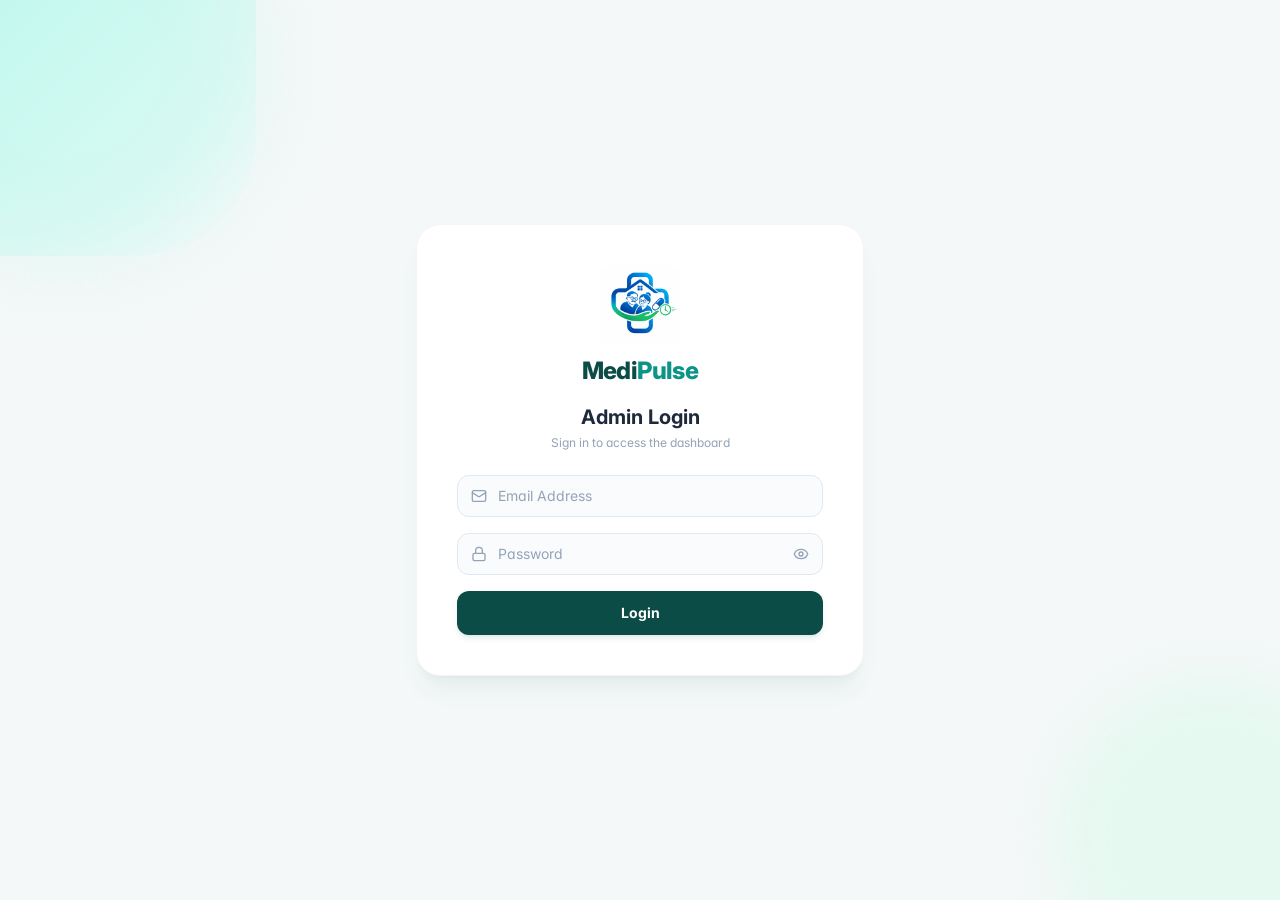
==== commit a4f631be: "Add files via upload" ====
--- a/index.html
+++ b/index.html
@@ -2,15 +2,15 @@
 <html lang="en">
   <head>
     <meta charset="UTF-8" />
-    <link rel="icon" type="image/svg+xml" href="data:image/svg+xml,<svg xmlns='http://www.w3.org/2000/svg' viewBox='0 0 24 24' fill='none' stroke='%230f766e' stroke-width='2' stroke-linecap='round' stroke-linejoin='round'><path d='M19 14c1.49-1.46 3-3.21 3-5.5A5.5 5.5 0 0 0 16.5 3c-1.76 0-3 .5-4.5 2-1.5-1.5-2.74-2-4.5-2A5.5 5.5 0 0 0 2 8.5c0 2.3 1.5 4.05 3 5.5l7 7Z'/><path d='M12 9v4'/><path d='M10 11h4'/></svg>" />
+    <link rel="icon" type="image/png" href="./logo.png" />
     <meta name="viewport" content="width=device-width, initial-scale=1.0" />
     <title>MediPulse – Smart Medication Management for Old-Age Homes</title>
     <!-- Google Fonts: Inter -->
     <link rel="preconnect" href="https://fonts.googleapis.com">
     <link rel="preconnect" href="https://fonts.gstatic.com" crossorigin>
     <link href="https://fonts.googleapis.com/css2?family=Inter:wght@400;500;600;700&display=swap" rel="stylesheet">
-    <script type="module" crossorigin src="./assets/index-Crg4Ufoz.js"></script>
-    <link rel="stylesheet" crossorigin href="./assets/index-DRMHJZrk.css">
+    <script type="module" crossorigin src="./assets/index-jaSbTUI0.js"></script>
+    <link rel="stylesheet" crossorigin href="./assets/index-BSHeyc81.css">
   </head>
   <body class="bg-slate-50 text-slate-800 antialiased min-h-screen">
     <div id="root"></div>
--- a/assets/index-BSHeyc81.css
+++ b/assets/index-BSHeyc81.css
@@ -0,0 +1 @@
+*,:before,:after{--tw-border-spacing-x: 0;--tw-border-spacing-y: 0;--tw-translate-x: 0;--tw-translate-y: 0;--tw-rotate: 0;--tw-skew-x: 0;--tw-skew-y: 0;--tw-scale-x: 1;--tw-scale-y: 1;--tw-pan-x: ;--tw-pan-y: ;--tw-pinch-zoom: ;--tw-scroll-snap-strictness: proximity;--tw-gradient-from-position: ;--tw-gradient-via-position: ;--tw-gradient-to-position: ;--tw-ordinal: ;--tw-slashed-zero: ;--tw-numeric-figure: ;--tw-numeric-spacing: ;--tw-numeric-fraction: ;--tw-ring-inset: ;--tw-ring-offset-width: 0px;--tw-ring-offset-color: #fff;--tw-ring-color: rgb(59 130 246 / .5);--tw-ring-offset-shadow: 0 0 #0000;--tw-ring-shadow: 0 0 #0000;--tw-shadow: 0 0 #0000;--tw-shadow-colored: 0 0 #0000;--tw-blur: ;--tw-brightness: ;--tw-contrast: ;--tw-grayscale: ;--tw-hue-rotate: ;--tw-invert: ;--tw-saturate: ;--tw-sepia: ;--tw-drop-shadow: ;--tw-backdrop-blur: ;--tw-backdrop-brightness: ;--tw-backdrop-contrast: ;--tw-backdrop-grayscale: ;--tw-backdrop-hue-rotate: ;--tw-backdrop-invert: ;--tw-backdrop-opacity: ;--tw-backdrop-saturate: ;--tw-backdrop-sepia: ;--tw-contain-size: ;--tw-contain-layout: ;--tw-contain-paint: ;--tw-contain-style: }::backdrop{--tw-border-spacing-x: 0;--tw-border-spacing-y: 0;--tw-translate-x: 0;--tw-translate-y: 0;--tw-rotate: 0;--tw-skew-x: 0;--tw-skew-y: 0;--tw-scale-x: 1;--tw-scale-y: 1;--tw-pan-x: ;--tw-pan-y: ;--tw-pinch-zoom: ;--tw-scroll-snap-strictness: proximity;--tw-gradient-from-position: ;--tw-gradient-via-position: ;--tw-gradient-to-position: ;--tw-ordinal: ;--tw-slashed-zero: ;--tw-numeric-figure: ;--tw-numeric-spacing: ;--tw-numeric-fraction: ;--tw-ring-inset: ;--tw-ring-offset-width: 0px;--tw-ring-offset-color: #fff;--tw-ring-color: rgb(59 130 246 / .5);--tw-ring-offset-shadow: 0 0 #0000;--tw-ring-shadow: 0 0 #0000;--tw-shadow: 0 0 #0000;--tw-shadow-colored: 0 0 #0000;--tw-blur: ;--tw-brightness: ;--tw-contrast: ;--tw-grayscale: ;--tw-hue-rotate: ;--tw-invert: ;--tw-saturate: ;--tw-sepia: ;--tw-drop-shadow: ;--tw-backdrop-blur: ;--tw-backdrop-brightness: ;--tw-backdrop-contrast: ;--tw-backdrop-grayscale: ;--tw-backdrop-hue-rotate: ;--tw-backdrop-invert: ;--tw-backdrop-opacity: ;--tw-backdrop-saturate: ;--tw-backdrop-sepia: ;--tw-contain-size: ;--tw-contain-layout: ;--tw-contain-paint: ;--tw-contain-style: }*,:before,:after{box-sizing:border-box;border-width:0;border-style:solid;border-color:#e5e7eb}:before,:after{--tw-content: ""}html,:host{line-height:1.5;-webkit-text-size-adjust:100%;-moz-tab-size:4;-o-tab-size:4;tab-size:4;font-family:Inter,system-ui,-apple-system,Segoe UI,Roboto,sans-serif;font-feature-settings:normal;font-variation-settings:normal;-webkit-tap-highlight-color:transparent}body{margin:0;line-height:inherit}hr{height:0;color:inherit;border-top-width:1px}abbr:where([title]){-webkit-text-decoration:underline dotted;text-decoration:underline dotted}h1,h2,h3,h4,h5,h6{font-size:inherit;font-weight:inherit}a{color:inherit;text-decoration:inherit}b,strong{font-weight:bolder}code,kbd,samp,pre{font-family:ui-monospace,SFMono-Regular,Menlo,Monaco,Consolas,Liberation Mono,Courier New,monospace;font-feature-settings:normal;font-variation-settings:normal;font-size:1em}small{font-size:80%}sub,sup{font-size:75%;line-height:0;position:relative;vertical-align:baseline}sub{bottom:-.25em}sup{top:-.5em}table{text-indent:0;border-color:inherit;border-collapse:collapse}button,input,optgroup,select,textarea{font-family:inherit;font-feature-settings:inherit;font-variation-settings:inherit;font-size:100%;font-weight:inherit;line-height:inherit;letter-spacing:inherit;color:inherit;margin:0;padding:0}button,select{text-transform:none}button,input:where([type=button]),input:where([type=reset]),input:where([type=submit]){-webkit-appearance:button;background-color:transparent;background-image:none}:-moz-focusring{outline:auto}:-moz-ui-invalid{box-shadow:none}progress{vertical-align:baseline}::-webkit-inner-spin-button,::-webkit-outer-spin-button{height:auto}[type=search]{-webkit-appearance:textfield;outline-offset:-2px}::-webkit-search-decoration{-webkit-appearance:none}::-webkit-file-upload-button{-webkit-appearance:button;font:inherit}summary{display:list-item}blockquote,dl,dd,h1,h2,h3,h4,h5,h6,hr,figure,p,pre{margin:0}fieldset{margin:0;padding:0}legend{padding:0}ol,ul,menu{list-style:none;margin:0;padding:0}dialog{padding:0}textarea{resize:vertical}input::-moz-placeholder,textarea::-moz-placeholder{opacity:1;color:#9ca3af}input::placeholder,textarea::placeholder{opacity:1;color:#9ca3af}button,[role=button]{cursor:pointer}:disabled{cursor:default}img,svg,video,canvas,audio,iframe,embed,object{display:block;vertical-align:middle}img,video{max-width:100%;height:auto}[hidden]:where(:not([hidden=until-found])){display:none}body{min-height:100vh;--tw-bg-opacity: 1;background-color:rgb(248 250 252 / var(--tw-bg-opacity, 1));font-family:Inter,system-ui,-apple-system,Segoe UI,Roboto,sans-serif;--tw-text-opacity: 1;color:rgb(15 23 42 / var(--tw-text-opacity, 1));-webkit-font-smoothing:antialiased;-moz-osx-font-smoothing:grayscale}body *::-moz-selection{--tw-bg-opacity: 1;background-color:rgb(20 184 166 / var(--tw-bg-opacity, 1));--tw-text-opacity: 1;color:rgb(255 255 255 / var(--tw-text-opacity, 1))}body *::selection{--tw-bg-opacity: 1;background-color:rgb(20 184 166 / var(--tw-bg-opacity, 1));--tw-text-opacity: 1;color:rgb(255 255 255 / var(--tw-text-opacity, 1))}body::-moz-selection{--tw-bg-opacity: 1;background-color:rgb(20 184 166 / var(--tw-bg-opacity, 1));--tw-text-opacity: 1;color:rgb(255 255 255 / var(--tw-text-opacity, 1))}body::selection{--tw-bg-opacity: 1;background-color:rgb(20 184 166 / var(--tw-bg-opacity, 1));--tw-text-opacity: 1;color:rgb(255 255 255 / var(--tw-text-opacity, 1))}body{font-feature-settings:"cv02","cv03","cv04","cv11"}body.high-contrast{--tw-bg-opacity: 1;background-color:rgb(255 255 255 / var(--tw-bg-opacity, 1));--tw-text-opacity: 1;color:rgb(0 0 0 / var(--tw-text-opacity, 1))}body.high-contrast .card{border-width:2px;--tw-border-opacity: 1;border-color:rgb(0 0 0 / var(--tw-border-opacity, 1));--tw-shadow: 0 0 #0000;--tw-shadow-colored: 0 0 #0000;box-shadow:var(--tw-ring-offset-shadow, 0 0 #0000),var(--tw-ring-shadow, 0 0 #0000),var(--tw-shadow)}body.high-contrast button{font-weight:700}.pointer-events-none{pointer-events:none}.visible{visibility:visible}.fixed{position:fixed}.absolute{position:absolute}.relative{position:relative}.sticky{position:sticky}.inset-0{top:0;right:0;bottom:0;left:0}.inset-y-0{top:0;bottom:0}.-bottom-10{bottom:-2.5rem}.-bottom-24{bottom:-6rem}.-left-32{left:-8rem}.-right-1{right:-.25rem}.-right-10{right:-2.5rem}.-right-24{right:-6rem}.-top-1{top:-.25rem}.-top-32{top:-8rem}.bottom-6{bottom:1.5rem}.left-0{left:0}.left-3{left:.75rem}.left-3\.5{left:.875rem}.right-0{right:0}.right-1{right:.25rem}.right-3{right:.75rem}.right-6{right:1.5rem}.top-0{top:0}.top-1{top:.25rem}.top-1\/2{top:50%}.top-20{top:5rem}.top-3{top:.75rem}.z-10{z-index:10}.z-20{z-index:20}.z-30{z-index:30}.z-40{z-index:40}.z-50{z-index:50}.col-span-2{grid-column:span 2 / span 2}.mx-auto{margin-left:auto;margin-right:auto}.-mt-1{margin-top:-.25rem}.mb-0\.5{margin-bottom:.125rem}.mb-1{margin-bottom:.25rem}.mb-1\.5{margin-bottom:.375rem}.mb-2{margin-bottom:.5rem}.mb-3{margin-bottom:.75rem}.mb-4{margin-bottom:1rem}.mb-6{margin-bottom:1.5rem}.mt-0\.5{margin-top:.125rem}.mt-1{margin-top:.25rem}.mt-1\.5{margin-top:.375rem}.mt-2{margin-top:.5rem}.mt-2\.5{margin-top:.625rem}.mt-3{margin-top:.75rem}.mt-4{margin-top:1rem}.mt-5{margin-top:1.25rem}.mt-6{margin-top:1.5rem}.block{display:block}.inline-block{display:inline-block}.flex{display:flex}.inline-flex{display:inline-flex}.table{display:table}.grid{display:grid}.hidden{display:none}.h-1\.5{height:.375rem}.h-10{height:2.5rem}.h-11{height:2.75rem}.h-12{height:3rem}.h-14{height:3.5rem}.h-16{height:4rem}.h-2{height:.5rem}.h-2\.5{height:.625rem}.h-20{height:5rem}.h-3{height:.75rem}.h-3\.5{height:.875rem}.h-4{height:1rem}.h-40{height:10rem}.h-5{height:1.25rem}.h-6{height:1.5rem}.h-64{height:16rem}.h-7{height:1.75rem}.h-72{height:18rem}.h-8{height:2rem}.h-80{height:20rem}.h-9{height:2.25rem}.h-96{height:24rem}.h-\[16px\]{height:16px}.h-\[560px\]{height:560px}.h-full{height:100%}.max-h-80{max-height:20rem}.max-h-\[90vh\]{max-height:90vh}.min-h-\[60vh\]{min-height:60vh}.min-h-\[calc\(100vh-65px\)\]{min-height:calc(100vh - 65px)}.min-h-screen{min-height:100vh}.w-1\.5{width:.375rem}.w-10{width:2.5rem}.w-11{width:2.75rem}.w-12{width:3rem}.w-14{width:3.5rem}.w-16{width:4rem}.w-2{width:.5rem}.w-2\.5{width:.625rem}.w-20{width:5rem}.w-3{width:.75rem}.w-3\.5{width:.875rem}.w-4{width:1rem}.w-48{width:12rem}.w-5{width:1.25rem}.w-52{width:13rem}.w-6{width:1.5rem}.w-64{width:16rem}.w-7{width:1.75rem}.w-72{width:18rem}.w-8{width:2rem}.w-80{width:20rem}.w-9{width:2.25rem}.w-96{width:24rem}.w-full{width:100%}.w-screen{width:100vw}.min-w-0{min-width:0px}.min-w-\[16px\]{min-width:16px}.min-w-\[240px\]{min-width:240px}.max-w-4xl{max-width:56rem}.max-w-5xl{max-width:64rem}.max-w-6xl{max-width:72rem}.max-w-7xl{max-width:80rem}.max-w-\[82\%\]{max-width:82%}.max-w-full{max-width:100%}.max-w-lg{max-width:32rem}.max-w-md{max-width:28rem}.max-w-xl{max-width:36rem}.max-w-xs{max-width:20rem}.flex-1{flex:1 1 0%}.shrink-0{flex-shrink:0}.border-collapse{border-collapse:collapse}.-translate-y-1\/2{--tw-translate-y: -50%;transform:translate(var(--tw-translate-x),var(--tw-translate-y)) rotate(var(--tw-rotate)) skew(var(--tw-skew-x)) skewY(var(--tw-skew-y)) scaleX(var(--tw-scale-x)) scaleY(var(--tw-scale-y))}.transform{transform:translate(var(--tw-translate-x),var(--tw-translate-y)) rotate(var(--tw-rotate)) skew(var(--tw-skew-x)) skewY(var(--tw-skew-y)) scaleX(var(--tw-scale-x)) scaleY(var(--tw-scale-y))}@keyframes bounce{0%,to{transform:translateY(-25%);animation-timing-function:cubic-bezier(.8,0,1,1)}50%{transform:none;animation-timing-function:cubic-bezier(0,0,.2,1)}}.animate-bounce{animation:bounce 1s infinite}@keyframes pulse{50%{opacity:.5}}.animate-pulse{animation:pulse 2s cubic-bezier(.4,0,.6,1) infinite}@keyframes spin{to{transform:rotate(360deg)}}.animate-spin{animation:spin 1s linear infinite}.cursor-pointer{cursor:pointer}.select-none{-webkit-user-select:none;-moz-user-select:none;user-select:none}.grid-cols-1{grid-template-columns:repeat(1,minmax(0,1fr))}.grid-cols-2{grid-template-columns:repeat(2,minmax(0,1fr))}.flex-col{flex-direction:column}.flex-wrap{flex-wrap:wrap}.items-start{align-items:flex-start}.items-center{align-items:center}.items-baseline{align-items:baseline}.justify-start{justify-content:flex-start}.justify-end{justify-content:flex-end}.justify-center{justify-content:center}.justify-between{justify-content:space-between}.gap-1\.5{gap:.375rem}.gap-2\.5{gap:.625rem}.gap-3{gap:.75rem}.gap-4{gap:1rem}.gap-5{gap:1.25rem}.gap-6{gap:1.5rem}.space-x-1>:not([hidden])~:not([hidden]){--tw-space-x-reverse: 0;margin-right:calc(.25rem * var(--tw-space-x-reverse));margin-left:calc(.25rem * calc(1 - var(--tw-space-x-reverse)))}.space-x-1\.5>:not([hidden])~:not([hidden]){--tw-space-x-reverse: 0;margin-right:calc(.375rem * var(--tw-space-x-reverse));margin-left:calc(.375rem * calc(1 - var(--tw-space-x-reverse)))}.space-x-2>:not([hidden])~:not([hidden]){--tw-space-x-reverse: 0;margin-right:calc(.5rem * var(--tw-space-x-reverse));margin-left:calc(.5rem * calc(1 - var(--tw-space-x-reverse)))}.space-x-2\.5>:not([hidden])~:not([hidden]){--tw-space-x-reverse: 0;margin-right:calc(.625rem * var(--tw-space-x-reverse));margin-left:calc(.625rem * calc(1 - var(--tw-space-x-reverse)))}.space-x-3>:not([hidden])~:not([hidden]){--tw-space-x-reverse: 0;margin-right:calc(.75rem * var(--tw-space-x-reverse));margin-left:calc(.75rem * calc(1 - var(--tw-space-x-reverse)))}.space-x-3\.5>:not([hidden])~:not([hidden]){--tw-space-x-reverse: 0;margin-right:calc(.875rem * var(--tw-space-x-reverse));margin-left:calc(.875rem * calc(1 - var(--tw-space-x-reverse)))}.space-x-4>:not([hidden])~:not([hidden]){--tw-space-x-reverse: 0;margin-right:calc(1rem * var(--tw-space-x-reverse));margin-left:calc(1rem * calc(1 - var(--tw-space-x-reverse)))}.space-x-5>:not([hidden])~:not([hidden]){--tw-space-x-reverse: 0;margin-right:calc(1.25rem * var(--tw-space-x-reverse));margin-left:calc(1.25rem * calc(1 - var(--tw-space-x-reverse)))}.space-y-1>:not([hidden])~:not([hidden]){--tw-space-y-reverse: 0;margin-top:calc(.25rem * calc(1 - var(--tw-space-y-reverse)));margin-bottom:calc(.25rem * var(--tw-space-y-reverse))}.space-y-1\.5>:not([hidden])~:not([hidden]){--tw-space-y-reverse: 0;margin-top:calc(.375rem * calc(1 - var(--tw-space-y-reverse)));margin-bottom:calc(.375rem * var(--tw-space-y-reverse))}.space-y-3>:not([hidden])~:not([hidden]){--tw-space-y-reverse: 0;margin-top:calc(.75rem * calc(1 - var(--tw-space-y-reverse)));margin-bottom:calc(.75rem * var(--tw-space-y-reverse))}.space-y-4>:not([hidden])~:not([hidden]){--tw-space-y-reverse: 0;margin-top:calc(1rem * calc(1 - var(--tw-space-y-reverse)));margin-bottom:calc(1rem * var(--tw-space-y-reverse))}.space-y-6>:not([hidden])~:not([hidden]){--tw-space-y-reverse: 0;margin-top:calc(1.5rem * calc(1 - var(--tw-space-y-reverse)));margin-bottom:calc(1.5rem * var(--tw-space-y-reverse))}.space-y-8>:not([hidden])~:not([hidden]){--tw-space-y-reverse: 0;margin-top:calc(2rem * calc(1 - var(--tw-space-y-reverse)));margin-bottom:calc(2rem * var(--tw-space-y-reverse))}.divide-y>:not([hidden])~:not([hidden]){--tw-divide-y-reverse: 0;border-top-width:calc(1px * calc(1 - var(--tw-divide-y-reverse)));border-bottom-width:calc(1px * var(--tw-divide-y-reverse))}.divide-slate-100>:not([hidden])~:not([hidden]){--tw-divide-opacity: 1;border-color:rgb(241 245 249 / var(--tw-divide-opacity, 1))}.self-end{align-self:flex-end}.overflow-hidden{overflow:hidden}.overflow-x-auto{overflow-x:auto}.overflow-y-auto{overflow-y:auto}.overflow-x-hidden{overflow-x:hidden}.truncate{overflow:hidden;text-overflow:ellipsis;white-space:nowrap}.whitespace-nowrap{white-space:nowrap}.whitespace-pre-line{white-space:pre-line}.rounded-2xl{border-radius:1rem}.rounded-3xl{border-radius:1.5rem}.rounded-full{border-radius:9999px}.rounded-lg{border-radius:.5rem}.rounded-md{border-radius:.375rem}.rounded-xl{border-radius:.75rem}.rounded-br-\[120px\]{border-bottom-right-radius:120px}.rounded-tl-none{border-top-left-radius:0}.rounded-tr-none{border-top-right-radius:0}.border{border-width:1px}.border-2{border-width:2px}.border-4{border-width:4px}.border-b{border-bottom-width:1px}.border-l{border-left-width:1px}.border-r{border-right-width:1px}.border-t{border-top-width:1px}.border-\[\#083E38\]{--tw-border-opacity: 1;border-color:rgb(8 62 56 / var(--tw-border-opacity, 1))}.border-\[\#135A53\]{--tw-border-opacity: 1;border-color:rgb(19 90 83 / var(--tw-border-opacity, 1))}.border-amber-200{--tw-border-opacity: 1;border-color:rgb(253 230 138 / var(--tw-border-opacity, 1))}.border-amber-300{--tw-border-opacity: 1;border-color:rgb(252 211 77 / var(--tw-border-opacity, 1))}.border-amber-400{--tw-border-opacity: 1;border-color:rgb(251 191 36 / var(--tw-border-opacity, 1))}.border-emerald-200{--tw-border-opacity: 1;border-color:rgb(167 243 208 / var(--tw-border-opacity, 1))}.border-emerald-300{--tw-border-opacity: 1;border-color:rgb(110 231 183 / var(--tw-border-opacity, 1))}.border-indigo-200{--tw-border-opacity: 1;border-color:rgb(199 210 254 / var(--tw-border-opacity, 1))}.border-rose-100{--tw-border-opacity: 1;border-color:rgb(255 228 230 / var(--tw-border-opacity, 1))}.border-rose-200{--tw-border-opacity: 1;border-color:rgb(254 205 211 / var(--tw-border-opacity, 1))}.border-rose-300{--tw-border-opacity: 1;border-color:rgb(253 164 175 / var(--tw-border-opacity, 1))}.border-sky-200{--tw-border-opacity: 1;border-color:rgb(186 230 253 / var(--tw-border-opacity, 1))}.border-sky-300{--tw-border-opacity: 1;border-color:rgb(125 211 252 / var(--tw-border-opacity, 1))}.border-slate-100{--tw-border-opacity: 1;border-color:rgb(241 245 249 / var(--tw-border-opacity, 1))}.border-slate-200{--tw-border-opacity: 1;border-color:rgb(226 232 240 / var(--tw-border-opacity, 1))}.border-slate-200\/80{border-color:#e2e8f0cc}.border-slate-300{--tw-border-opacity: 1;border-color:rgb(203 213 225 / var(--tw-border-opacity, 1))}.border-teal-100{--tw-border-opacity: 1;border-color:rgb(204 251 241 / var(--tw-border-opacity, 1))}.border-teal-200{--tw-border-opacity: 1;border-color:rgb(153 246 228 / var(--tw-border-opacity, 1))}.border-teal-600{--tw-border-opacity: 1;border-color:rgb(13 148 136 / var(--tw-border-opacity, 1))}.border-transparent{border-color:transparent}.border-t-transparent{border-top-color:transparent}.bg-\[\#0B4D46\]{--tw-bg-opacity: 1;background-color:rgb(11 77 70 / var(--tw-bg-opacity, 1))}.bg-\[\#16776F\]{--tw-bg-opacity: 1;background-color:rgb(22 119 111 / var(--tw-bg-opacity, 1))}.bg-\[\#DCFCE7\]{--tw-bg-opacity: 1;background-color:rgb(220 252 231 / var(--tw-bg-opacity, 1))}.bg-\[\#F4F8F8\]{--tw-bg-opacity: 1;background-color:rgb(244 248 248 / var(--tw-bg-opacity, 1))}.bg-\[\#FEF3C7\],.bg-amber-100{--tw-bg-opacity: 1;background-color:rgb(254 243 199 / var(--tw-bg-opacity, 1))}.bg-amber-100\/70{background-color:#fef3c7b3}.bg-amber-50{--tw-bg-opacity: 1;background-color:rgb(255 251 235 / var(--tw-bg-opacity, 1))}.bg-amber-50\/60{background-color:#fffbeb99}.bg-amber-600{--tw-bg-opacity: 1;background-color:rgb(217 119 6 / var(--tw-bg-opacity, 1))}.bg-blue-50{--tw-bg-opacity: 1;background-color:rgb(239 246 255 / var(--tw-bg-opacity, 1))}.bg-emerald-100{--tw-bg-opacity: 1;background-color:rgb(209 250 229 / var(--tw-bg-opacity, 1))}.bg-emerald-100\/40{background-color:#d1fae566}.bg-emerald-400{--tw-bg-opacity: 1;background-color:rgb(52 211 153 / var(--tw-bg-opacity, 1))}.bg-emerald-50{--tw-bg-opacity: 1;background-color:rgb(236 253 245 / var(--tw-bg-opacity, 1))}.bg-emerald-50\/40{background-color:#ecfdf566}.bg-emerald-600{--tw-bg-opacity: 1;background-color:rgb(5 150 105 / var(--tw-bg-opacity, 1))}.bg-indigo-100\/70{background-color:#e0e7ffb3}.bg-indigo-50{--tw-bg-opacity: 1;background-color:rgb(238 242 255 / var(--tw-bg-opacity, 1))}.bg-orange-100\/70{background-color:#ffedd5b3}.bg-rose-100{--tw-bg-opacity: 1;background-color:rgb(255 228 230 / var(--tw-bg-opacity, 1))}.bg-rose-100\/70{background-color:#ffe4e6b3}.bg-rose-50{--tw-bg-opacity: 1;background-color:rgb(255 241 242 / var(--tw-bg-opacity, 1))}.bg-rose-50\/40{background-color:#fff1f266}.bg-rose-500{--tw-bg-opacity: 1;background-color:rgb(244 63 94 / var(--tw-bg-opacity, 1))}.bg-rose-600{--tw-bg-opacity: 1;background-color:rgb(225 29 72 / var(--tw-bg-opacity, 1))}.bg-sky-100{--tw-bg-opacity: 1;background-color:rgb(224 242 254 / var(--tw-bg-opacity, 1))}.bg-sky-50{--tw-bg-opacity: 1;background-color:rgb(240 249 255 / var(--tw-bg-opacity, 1))}.bg-slate-100{--tw-bg-opacity: 1;background-color:rgb(241 245 249 / var(--tw-bg-opacity, 1))}.bg-slate-200{--tw-bg-opacity: 1;background-color:rgb(226 232 240 / var(--tw-bg-opacity, 1))}.bg-slate-300{--tw-bg-opacity: 1;background-color:rgb(203 213 225 / var(--tw-bg-opacity, 1))}.bg-slate-400{--tw-bg-opacity: 1;background-color:rgb(148 163 184 / var(--tw-bg-opacity, 1))}.bg-slate-50{--tw-bg-opacity: 1;background-color:rgb(248 250 252 / var(--tw-bg-opacity, 1))}.bg-slate-50\/80{background-color:#f8fafccc}.bg-slate-900{--tw-bg-opacity: 1;background-color:rgb(15 23 42 / var(--tw-bg-opacity, 1))}.bg-slate-900\/40{background-color:#0f172a66}.bg-slate-900\/50{background-color:#0f172a80}.bg-slate-900\/60{background-color:#0f172a99}.bg-teal-100{--tw-bg-opacity: 1;background-color:rgb(204 251 241 / var(--tw-bg-opacity, 1))}.bg-teal-100\/50{background-color:#ccfbf180}.bg-teal-50{--tw-bg-opacity: 1;background-color:rgb(240 253 250 / var(--tw-bg-opacity, 1))}.bg-teal-50\/40{background-color:#f0fdfa66}.bg-teal-50\/70{background-color:#f0fdfab3}.bg-teal-500{--tw-bg-opacity: 1;background-color:rgb(20 184 166 / var(--tw-bg-opacity, 1))}.bg-teal-600{--tw-bg-opacity: 1;background-color:rgb(13 148 136 / var(--tw-bg-opacity, 1))}.bg-teal-600\/50{background-color:#0d948880}.bg-teal-700{--tw-bg-opacity: 1;background-color:rgb(15 118 110 / var(--tw-bg-opacity, 1))}.bg-teal-800{--tw-bg-opacity: 1;background-color:rgb(17 94 89 / var(--tw-bg-opacity, 1))}.bg-teal-900\/60{background-color:#134e4a99}.bg-white{--tw-bg-opacity: 1;background-color:rgb(255 255 255 / var(--tw-bg-opacity, 1))}.bg-gradient-to-br{background-image:linear-gradient(to bottom right,var(--tw-gradient-stops))}.bg-gradient-to-r{background-image:linear-gradient(to right,var(--tw-gradient-stops))}.from-\[\#E6F7F5\]{--tw-gradient-from: #E6F7F5 var(--tw-gradient-from-position);--tw-gradient-to: rgb(230 247 245 / 0) var(--tw-gradient-to-position);--tw-gradient-stops: var(--tw-gradient-from), var(--tw-gradient-to)}.from-teal-200\/40{--tw-gradient-from: rgb(153 246 228 / .4) var(--tw-gradient-from-position);--tw-gradient-to: rgb(153 246 228 / 0) var(--tw-gradient-to-position);--tw-gradient-stops: var(--tw-gradient-from), var(--tw-gradient-to)}.from-teal-800{--tw-gradient-from: #115e59 var(--tw-gradient-from-position);--tw-gradient-to: rgb(17 94 89 / 0) var(--tw-gradient-to-position);--tw-gradient-stops: var(--tw-gradient-from), var(--tw-gradient-to)}.via-\[\#EFFBF9\]{--tw-gradient-to: rgb(239 251 249 / 0) var(--tw-gradient-to-position);--tw-gradient-stops: var(--tw-gradient-from), #EFFBF9 var(--tw-gradient-via-position), var(--tw-gradient-to)}.to-teal-700{--tw-gradient-to: #0f766e var(--tw-gradient-to-position)}.to-transparent{--tw-gradient-to: transparent var(--tw-gradient-to-position)}.to-white{--tw-gradient-to: #fff var(--tw-gradient-to-position)}.object-contain{-o-object-fit:contain;object-fit:contain}.object-cover{-o-object-fit:cover;object-fit:cover}.p-1{padding:.25rem}.p-1\.5{padding:.375rem}.p-2{padding:.5rem}.p-2\.5{padding:.625rem}.p-3{padding:.75rem}.p-3\.5{padding:.875rem}.p-4{padding:1rem}.p-5{padding:1.25rem}.p-6{padding:1.5rem}.p-8{padding:2rem}.px-1{padding-left:.25rem;padding-right:.25rem}.px-1\.5{padding-left:.375rem;padding-right:.375rem}.px-2{padding-left:.5rem;padding-right:.5rem}.px-2\.5{padding-left:.625rem;padding-right:.625rem}.px-3{padding-left:.75rem;padding-right:.75rem}.px-3\.5{padding-left:.875rem;padding-right:.875rem}.px-4{padding-left:1rem;padding-right:1rem}.px-5{padding-left:1.25rem;padding-right:1.25rem}.px-6{padding-left:1.5rem;padding-right:1.5rem}.py-0\.5{padding-top:.125rem;padding-bottom:.125rem}.py-1{padding-top:.25rem;padding-bottom:.25rem}.py-1\.5{padding-top:.375rem;padding-bottom:.375rem}.py-12{padding-top:3rem;padding-bottom:3rem}.py-16{padding-top:4rem;padding-bottom:4rem}.py-2{padding-top:.5rem;padding-bottom:.5rem}.py-2\.5{padding-top:.625rem;padding-bottom:.625rem}.py-3{padding-top:.75rem;padding-bottom:.75rem}.py-3\.5{padding-top:.875rem;padding-bottom:.875rem}.py-4{padding-top:1rem;padding-bottom:1rem}.py-8{padding-top:2rem;padding-bottom:2rem}.pb-1{padding-bottom:.25rem}.pb-3{padding-bottom:.75rem}.pb-4{padding-bottom:1rem}.pl-1{padding-left:.25rem}.pl-10{padding-left:2.5rem}.pl-3\.5{padding-left:.875rem}.pl-9{padding-left:2.25rem}.pr-10{padding-right:2.5rem}.pr-2\.5{padding-right:.625rem}.pr-3{padding-right:.75rem}.pr-3\.5{padding-right:.875rem}.pr-4{padding-right:1rem}.pt-1{padding-top:.25rem}.pt-2{padding-top:.5rem}.pt-3{padding-top:.75rem}.pt-4{padding-top:1rem}.text-left{text-align:left}.text-center{text-align:center}.text-right{text-align:right}.font-mono{font-family:ui-monospace,SFMono-Regular,Menlo,Monaco,Consolas,Liberation Mono,Courier New,monospace}.text-2xl{font-size:1.5rem;line-height:2rem}.text-\[10px\]{font-size:10px}.text-\[11px\]{font-size:11px}.text-\[9px\]{font-size:9px}.text-base{font-size:1rem;line-height:1.5rem}.text-lg{font-size:1.125rem;line-height:1.75rem}.text-sm{font-size:.875rem;line-height:1.25rem}.text-xl{font-size:1.25rem;line-height:1.75rem}.text-xs{font-size:.75rem;line-height:1rem}.font-bold{font-weight:700}.font-extrabold{font-weight:800}.font-medium{font-weight:500}.font-semibold{font-weight:600}.uppercase{text-transform:uppercase}.capitalize{text-transform:capitalize}.italic{font-style:italic}.leading-relaxed{line-height:1.625}.leading-tight{line-height:1.25}.tracking-tight{letter-spacing:-.025em}.tracking-wide{letter-spacing:.025em}.tracking-wider{letter-spacing:.05em}.text-\[\#0B4D46\]{--tw-text-opacity: 1;color:rgb(11 77 70 / var(--tw-text-opacity, 1))}.text-\[\#113E39\]{--tw-text-opacity: 1;color:rgb(17 62 57 / var(--tw-text-opacity, 1))}.text-\[\#15803D\]{--tw-text-opacity: 1;color:rgb(21 128 61 / var(--tw-text-opacity, 1))}.text-\[\#B45309\]{--tw-text-opacity: 1;color:rgb(180 83 9 / var(--tw-text-opacity, 1))}.text-amber-500{--tw-text-opacity: 1;color:rgb(245 158 11 / var(--tw-text-opacity, 1))}.text-amber-600{--tw-text-opacity: 1;color:rgb(217 119 6 / var(--tw-text-opacity, 1))}.text-amber-700{--tw-text-opacity: 1;color:rgb(180 83 9 / var(--tw-text-opacity, 1))}.text-amber-800{--tw-text-opacity: 1;color:rgb(146 64 14 / var(--tw-text-opacity, 1))}.text-amber-900{--tw-text-opacity: 1;color:rgb(120 53 15 / var(--tw-text-opacity, 1))}.text-blue-600{--tw-text-opacity: 1;color:rgb(37 99 235 / var(--tw-text-opacity, 1))}.text-emerald-500{--tw-text-opacity: 1;color:rgb(16 185 129 / var(--tw-text-opacity, 1))}.text-emerald-600{--tw-text-opacity: 1;color:rgb(5 150 105 / var(--tw-text-opacity, 1))}.text-emerald-700{--tw-text-opacity: 1;color:rgb(4 120 87 / var(--tw-text-opacity, 1))}.text-emerald-800{--tw-text-opacity: 1;color:rgb(6 95 70 / var(--tw-text-opacity, 1))}.text-emerald-900{--tw-text-opacity: 1;color:rgb(6 78 59 / var(--tw-text-opacity, 1))}.text-indigo-700{--tw-text-opacity: 1;color:rgb(67 56 202 / var(--tw-text-opacity, 1))}.text-orange-500{--tw-text-opacity: 1;color:rgb(249 115 22 / var(--tw-text-opacity, 1))}.text-rose-200{--tw-text-opacity: 1;color:rgb(254 205 211 / var(--tw-text-opacity, 1))}.text-rose-600{--tw-text-opacity: 1;color:rgb(225 29 72 / var(--tw-text-opacity, 1))}.text-rose-700{--tw-text-opacity: 1;color:rgb(190 18 60 / var(--tw-text-opacity, 1))}.text-rose-800{--tw-text-opacity: 1;color:rgb(159 18 57 / var(--tw-text-opacity, 1))}.text-rose-900{--tw-text-opacity: 1;color:rgb(136 19 55 / var(--tw-text-opacity, 1))}.text-rose-950{--tw-text-opacity: 1;color:rgb(76 5 25 / var(--tw-text-opacity, 1))}.text-sky-600{--tw-text-opacity: 1;color:rgb(2 132 199 / var(--tw-text-opacity, 1))}.text-sky-700{--tw-text-opacity: 1;color:rgb(3 105 161 / var(--tw-text-opacity, 1))}.text-sky-800{--tw-text-opacity: 1;color:rgb(7 89 133 / var(--tw-text-opacity, 1))}.text-slate-300{--tw-text-opacity: 1;color:rgb(203 213 225 / var(--tw-text-opacity, 1))}.text-slate-400{--tw-text-opacity: 1;color:rgb(148 163 184 / var(--tw-text-opacity, 1))}.text-slate-500{--tw-text-opacity: 1;color:rgb(100 116 139 / var(--tw-text-opacity, 1))}.text-slate-600{--tw-text-opacity: 1;color:rgb(71 85 105 / var(--tw-text-opacity, 1))}.text-slate-700{--tw-text-opacity: 1;color:rgb(51 65 85 / var(--tw-text-opacity, 1))}.text-slate-800{--tw-text-opacity: 1;color:rgb(30 41 59 / var(--tw-text-opacity, 1))}.text-slate-900{--tw-text-opacity: 1;color:rgb(15 23 42 / var(--tw-text-opacity, 1))}.text-teal-100{--tw-text-opacity: 1;color:rgb(204 251 241 / var(--tw-text-opacity, 1))}.text-teal-100\/75{color:#ccfbf1bf}.text-teal-200{--tw-text-opacity: 1;color:rgb(153 246 228 / var(--tw-text-opacity, 1))}.text-teal-200\/80{color:#99f6e4cc}.text-teal-300{--tw-text-opacity: 1;color:rgb(94 234 212 / var(--tw-text-opacity, 1))}.text-teal-500{--tw-text-opacity: 1;color:rgb(20 184 166 / var(--tw-text-opacity, 1))}.text-teal-600{--tw-text-opacity: 1;color:rgb(13 148 136 / var(--tw-text-opacity, 1))}.text-teal-700{--tw-text-opacity: 1;color:rgb(15 118 110 / var(--tw-text-opacity, 1))}.text-teal-800{--tw-text-opacity: 1;color:rgb(17 94 89 / var(--tw-text-opacity, 1))}.text-teal-900{--tw-text-opacity: 1;color:rgb(19 78 74 / var(--tw-text-opacity, 1))}.text-white{--tw-text-opacity: 1;color:rgb(255 255 255 / var(--tw-text-opacity, 1))}.antialiased{-webkit-font-smoothing:antialiased;-moz-osx-font-smoothing:grayscale}.opacity-15{opacity:.15}.opacity-30{opacity:.3}.opacity-75{opacity:.75}.opacity-80{opacity:.8}.shadow-2xl{--tw-shadow: 0 25px 50px -12px rgb(0 0 0 / .25);--tw-shadow-colored: 0 25px 50px -12px var(--tw-shadow-color);box-shadow:var(--tw-ring-offset-shadow, 0 0 #0000),var(--tw-ring-shadow, 0 0 #0000),var(--tw-shadow)}.shadow-lg{--tw-shadow: 0 10px 15px -3px rgb(0 0 0 / .1), 0 4px 6px -4px rgb(0 0 0 / .1);--tw-shadow-colored: 0 10px 15px -3px var(--tw-shadow-color), 0 4px 6px -4px var(--tw-shadow-color);box-shadow:var(--tw-ring-offset-shadow, 0 0 #0000),var(--tw-ring-shadow, 0 0 #0000),var(--tw-shadow)}.shadow-md{--tw-shadow: 0 4px 6px -1px rgb(0 0 0 / .1), 0 2px 4px -2px rgb(0 0 0 / .1);--tw-shadow-colored: 0 4px 6px -1px var(--tw-shadow-color), 0 2px 4px -2px var(--tw-shadow-color);box-shadow:var(--tw-ring-offset-shadow, 0 0 #0000),var(--tw-ring-shadow, 0 0 #0000),var(--tw-shadow)}.shadow-sm{--tw-shadow: 0 1px 2px 0 rgb(0 0 0 / .05);--tw-shadow-colored: 0 1px 2px 0 var(--tw-shadow-color);box-shadow:var(--tw-ring-offset-shadow, 0 0 #0000),var(--tw-ring-shadow, 0 0 #0000),var(--tw-shadow)}.shadow-xl{--tw-shadow: 0 20px 25px -5px rgb(0 0 0 / .1), 0 8px 10px -6px rgb(0 0 0 / .1);--tw-shadow-colored: 0 20px 25px -5px var(--tw-shadow-color), 0 8px 10px -6px var(--tw-shadow-color);box-shadow:var(--tw-ring-offset-shadow, 0 0 #0000),var(--tw-ring-shadow, 0 0 #0000),var(--tw-shadow)}.shadow-teal-900\/10{--tw-shadow-color: rgb(19 78 74 / .1);--tw-shadow: var(--tw-shadow-colored)}.shadow-teal-900\/5{--tw-shadow-color: rgb(19 78 74 / .05);--tw-shadow: var(--tw-shadow-colored)}.ring-2{--tw-ring-offset-shadow: var(--tw-ring-inset) 0 0 0 var(--tw-ring-offset-width) var(--tw-ring-offset-color);--tw-ring-shadow: var(--tw-ring-inset) 0 0 0 calc(2px + var(--tw-ring-offset-width)) var(--tw-ring-color);box-shadow:var(--tw-ring-offset-shadow),var(--tw-ring-shadow),var(--tw-shadow, 0 0 #0000)}.ring-4{--tw-ring-offset-shadow: var(--tw-ring-inset) 0 0 0 var(--tw-ring-offset-width) var(--tw-ring-offset-color);--tw-ring-shadow: var(--tw-ring-inset) 0 0 0 calc(4px + var(--tw-ring-offset-width)) var(--tw-ring-color);box-shadow:var(--tw-ring-offset-shadow),var(--tw-ring-shadow),var(--tw-shadow, 0 0 #0000)}.ring-amber-300\/30{--tw-ring-color: rgb(252 211 77 / .3)}.ring-slate-100{--tw-ring-opacity: 1;--tw-ring-color: rgb(241 245 249 / var(--tw-ring-opacity, 1))}.ring-teal-50{--tw-ring-opacity: 1;--tw-ring-color: rgb(240 253 250 / var(--tw-ring-opacity, 1))}.ring-teal-600\/20{--tw-ring-color: rgb(13 148 136 / .2)}.ring-teal-600\/30{--tw-ring-color: rgb(13 148 136 / .3)}.ring-teal-700{--tw-ring-opacity: 1;--tw-ring-color: rgb(15 118 110 / var(--tw-ring-opacity, 1))}.ring-white{--tw-ring-opacity: 1;--tw-ring-color: rgb(255 255 255 / var(--tw-ring-opacity, 1))}.blur-2xl{--tw-blur: blur(40px);filter:var(--tw-blur) var(--tw-brightness) var(--tw-contrast) var(--tw-grayscale) var(--tw-hue-rotate) var(--tw-invert) var(--tw-saturate) var(--tw-sepia) var(--tw-drop-shadow)}.blur-xl{--tw-blur: blur(24px);filter:var(--tw-blur) var(--tw-brightness) var(--tw-contrast) var(--tw-grayscale) var(--tw-hue-rotate) var(--tw-invert) var(--tw-saturate) var(--tw-sepia) var(--tw-drop-shadow)}.filter{filter:var(--tw-blur) var(--tw-brightness) var(--tw-contrast) var(--tw-grayscale) var(--tw-hue-rotate) var(--tw-invert) var(--tw-saturate) var(--tw-sepia) var(--tw-drop-shadow)}.backdrop-blur-sm{--tw-backdrop-blur: blur(4px);-webkit-backdrop-filter:var(--tw-backdrop-blur) var(--tw-backdrop-brightness) var(--tw-backdrop-contrast) var(--tw-backdrop-grayscale) var(--tw-backdrop-hue-rotate) var(--tw-backdrop-invert) var(--tw-backdrop-opacity) var(--tw-backdrop-saturate) var(--tw-backdrop-sepia);backdrop-filter:var(--tw-backdrop-blur) var(--tw-backdrop-brightness) var(--tw-backdrop-contrast) var(--tw-backdrop-grayscale) var(--tw-backdrop-hue-rotate) var(--tw-backdrop-invert) var(--tw-backdrop-opacity) var(--tw-backdrop-saturate) var(--tw-backdrop-sepia)}.transition{transition-property:color,background-color,border-color,text-decoration-color,fill,stroke,opacity,box-shadow,transform,filter,backdrop-filter;transition-timing-function:cubic-bezier(.4,0,.2,1);transition-duration:.15s}.transition-all{transition-property:all;transition-timing-function:cubic-bezier(.4,0,.2,1);transition-duration:.15s}.transition-opacity{transition-property:opacity;transition-timing-function:cubic-bezier(.4,0,.2,1);transition-duration:.15s}.duration-200{transition-duration:.2s}.duration-300{transition-duration:.3s}::-webkit-scrollbar{width:8px;height:8px}::-webkit-scrollbar-track{background:#f1f5f9}::-webkit-scrollbar-thumb{background:#cbd5e1;border-radius:4px}::-webkit-scrollbar-thumb:hover{background:#94a3b8}@keyframes pulseSubtle{0%,to{opacity:1}50%{opacity:.7}}.animate-pulse-subtle{animation:pulseSubtle 3s cubic-bezier(.4,0,.6,1) infinite}.placeholder\:text-slate-400::-moz-placeholder{--tw-text-opacity: 1;color:rgb(148 163 184 / var(--tw-text-opacity, 1))}.placeholder\:text-slate-400::placeholder{--tw-text-opacity: 1;color:rgb(148 163 184 / var(--tw-text-opacity, 1))}.hover\:-translate-y-0\.5:hover{--tw-translate-y: -.125rem;transform:translate(var(--tw-translate-x),var(--tw-translate-y)) rotate(var(--tw-rotate)) skew(var(--tw-skew-x)) skewY(var(--tw-skew-y)) scaleX(var(--tw-scale-x)) scaleY(var(--tw-scale-y))}.hover\:border-amber-200:hover{--tw-border-opacity: 1;border-color:rgb(253 230 138 / var(--tw-border-opacity, 1))}.hover\:border-rose-200:hover{--tw-border-opacity: 1;border-color:rgb(254 205 211 / var(--tw-border-opacity, 1))}.hover\:border-teal-300:hover{--tw-border-opacity: 1;border-color:rgb(94 234 212 / var(--tw-border-opacity, 1))}.hover\:bg-\[\#083E38\]:hover{--tw-bg-opacity: 1;background-color:rgb(8 62 56 / var(--tw-bg-opacity, 1))}.hover\:bg-\[\#0E5B53\]:hover{--tw-bg-opacity: 1;background-color:rgb(14 91 83 / var(--tw-bg-opacity, 1))}.hover\:bg-amber-50\/60:hover{background-color:#fffbeb99}.hover\:bg-emerald-100:hover{--tw-bg-opacity: 1;background-color:rgb(209 250 229 / var(--tw-bg-opacity, 1))}.hover\:bg-emerald-200:hover{--tw-bg-opacity: 1;background-color:rgb(167 243 208 / var(--tw-bg-opacity, 1))}.hover\:bg-emerald-700:hover{--tw-bg-opacity: 1;background-color:rgb(4 120 87 / var(--tw-bg-opacity, 1))}.hover\:bg-rose-200:hover{--tw-bg-opacity: 1;background-color:rgb(254 205 211 / var(--tw-bg-opacity, 1))}.hover\:bg-rose-50:hover{--tw-bg-opacity: 1;background-color:rgb(255 241 242 / var(--tw-bg-opacity, 1))}.hover\:bg-rose-50\/60:hover{background-color:#fff1f299}.hover\:bg-rose-700:hover{--tw-bg-opacity: 1;background-color:rgb(190 18 60 / var(--tw-bg-opacity, 1))}.hover\:bg-rose-900\/40:hover{background-color:#88133766}.hover\:bg-slate-100:hover{--tw-bg-opacity: 1;background-color:rgb(241 245 249 / var(--tw-bg-opacity, 1))}.hover\:bg-slate-200:hover{--tw-bg-opacity: 1;background-color:rgb(226 232 240 / var(--tw-bg-opacity, 1))}.hover\:bg-slate-50:hover{--tw-bg-opacity: 1;background-color:rgb(248 250 252 / var(--tw-bg-opacity, 1))}.hover\:bg-slate-50\/60:hover{background-color:#f8fafc99}.hover\:bg-slate-50\/70:hover{background-color:#f8fafcb3}.hover\:bg-teal-100:hover{--tw-bg-opacity: 1;background-color:rgb(204 251 241 / var(--tw-bg-opacity, 1))}.hover\:bg-teal-50:hover{--tw-bg-opacity: 1;background-color:rgb(240 253 250 / var(--tw-bg-opacity, 1))}.hover\:bg-teal-600\/50:hover{background-color:#0d948880}.hover\:bg-teal-800:hover{--tw-bg-opacity: 1;background-color:rgb(17 94 89 / var(--tw-bg-opacity, 1))}.hover\:bg-teal-900:hover{--tw-bg-opacity: 1;background-color:rgb(19 78 74 / var(--tw-bg-opacity, 1))}.hover\:text-\[\#0B4D46\]:hover{--tw-text-opacity: 1;color:rgb(11 77 70 / var(--tw-text-opacity, 1))}.hover\:text-emerald-800:hover{--tw-text-opacity: 1;color:rgb(6 95 70 / var(--tw-text-opacity, 1))}.hover\:text-rose-100:hover{--tw-text-opacity: 1;color:rgb(255 228 230 / var(--tw-text-opacity, 1))}.hover\:text-rose-600:hover{--tw-text-opacity: 1;color:rgb(225 29 72 / var(--tw-text-opacity, 1))}.hover\:text-slate-600:hover{--tw-text-opacity: 1;color:rgb(71 85 105 / var(--tw-text-opacity, 1))}.hover\:text-slate-800:hover{--tw-text-opacity: 1;color:rgb(30 41 59 / var(--tw-text-opacity, 1))}.hover\:text-teal-700:hover{--tw-text-opacity: 1;color:rgb(15 118 110 / var(--tw-text-opacity, 1))}.hover\:text-teal-800:hover{--tw-text-opacity: 1;color:rgb(17 94 89 / var(--tw-text-opacity, 1))}.hover\:text-teal-900:hover{--tw-text-opacity: 1;color:rgb(19 78 74 / var(--tw-text-opacity, 1))}.hover\:text-white:hover{--tw-text-opacity: 1;color:rgb(255 255 255 / var(--tw-text-opacity, 1))}.hover\:underline:hover{text-decoration-line:underline}.hover\:shadow-md:hover{--tw-shadow: 0 4px 6px -1px rgb(0 0 0 / .1), 0 2px 4px -2px rgb(0 0 0 / .1);--tw-shadow-colored: 0 4px 6px -1px var(--tw-shadow-color), 0 2px 4px -2px var(--tw-shadow-color);box-shadow:var(--tw-ring-offset-shadow, 0 0 #0000),var(--tw-ring-shadow, 0 0 #0000),var(--tw-shadow)}.hover\:shadow-teal-700\/30:hover{--tw-shadow-color: rgb(15 118 110 / .3);--tw-shadow: var(--tw-shadow-colored)}.hover\:ring-\[\#0B4D46\]:hover{--tw-ring-opacity: 1;--tw-ring-color: rgb(11 77 70 / var(--tw-ring-opacity, 1))}.focus\:border-rose-500:focus{--tw-border-opacity: 1;border-color:rgb(244 63 94 / var(--tw-border-opacity, 1))}.focus\:bg-white:focus{--tw-bg-opacity: 1;background-color:rgb(255 255 255 / var(--tw-bg-opacity, 1))}.focus\:outline-none:focus{outline:2px solid transparent;outline-offset:2px}.focus\:ring-2:focus{--tw-ring-offset-shadow: var(--tw-ring-inset) 0 0 0 var(--tw-ring-offset-width) var(--tw-ring-offset-color);--tw-ring-shadow: var(--tw-ring-inset) 0 0 0 calc(2px + var(--tw-ring-offset-width)) var(--tw-ring-color);box-shadow:var(--tw-ring-offset-shadow),var(--tw-ring-shadow),var(--tw-shadow, 0 0 #0000)}.focus\:ring-\[\#0B4D46\]:focus{--tw-ring-opacity: 1;--tw-ring-color: rgb(11 77 70 / var(--tw-ring-opacity, 1))}.focus\:ring-rose-500:focus{--tw-ring-opacity: 1;--tw-ring-color: rgb(244 63 94 / var(--tw-ring-opacity, 1))}.focus\:ring-teal-600:focus{--tw-ring-opacity: 1;--tw-ring-color: rgb(13 148 136 / var(--tw-ring-opacity, 1))}.focus\:ring-teal-700:focus{--tw-ring-opacity: 1;--tw-ring-color: rgb(15 118 110 / var(--tw-ring-opacity, 1))}.active\:scale-95:active{--tw-scale-x: .95;--tw-scale-y: .95;transform:translate(var(--tw-translate-x),var(--tw-translate-y)) rotate(var(--tw-rotate)) skew(var(--tw-skew-x)) skewY(var(--tw-skew-y)) scaleX(var(--tw-scale-x)) scaleY(var(--tw-scale-y))}.disabled\:opacity-40:disabled{opacity:.4}.disabled\:opacity-50:disabled{opacity:.5}.group:hover .group-hover\:text-amber-900{--tw-text-opacity: 1;color:rgb(120 53 15 / var(--tw-text-opacity, 1))}.group:hover .group-hover\:text-rose-900{--tw-text-opacity: 1;color:rgb(136 19 55 / var(--tw-text-opacity, 1))}@media(min-width:640px){.sm\:inline{display:inline}.sm\:h-24{height:6rem}.sm\:h-44{height:11rem}.sm\:w-24{width:6rem}.sm\:w-80{width:20rem}.sm\:w-\[420px\]{width:420px}.sm\:max-w-sm{max-width:24rem}.sm\:grid-cols-2{grid-template-columns:repeat(2,minmax(0,1fr))}.sm\:grid-cols-3{grid-template-columns:repeat(3,minmax(0,1fr))}.sm\:grid-cols-4{grid-template-columns:repeat(4,minmax(0,1fr))}.sm\:flex-row{flex-direction:row}.sm\:items-center{align-items:center}.sm\:gap-5{gap:1.25rem}.sm\:space-x-4>:not([hidden])~:not([hidden]){--tw-space-x-reverse: 0;margin-right:calc(1rem * var(--tw-space-x-reverse));margin-left:calc(1rem * calc(1 - var(--tw-space-x-reverse)))}.sm\:self-center{align-self:center}.sm\:p-10{padding:2.5rem}.sm\:p-6{padding:1.5rem}.sm\:p-8{padding:2rem}.sm\:px-6{padding-left:1.5rem;padding-right:1.5rem}.sm\:text-3xl{font-size:1.875rem;line-height:2.25rem}.sm\:text-sm{font-size:.875rem;line-height:1.25rem}}@media(min-width:768px){.md\:w-80{width:20rem}.md\:w-auto{width:auto}.md\:grid-cols-3{grid-template-columns:repeat(3,minmax(0,1fr))}.md\:grid-cols-5{grid-template-columns:repeat(5,minmax(0,1fr))}.md\:flex-row{flex-direction:row}.md\:items-center{align-items:center}}@media(min-width:1024px){.lg\:col-span-2{grid-column:span 2 / span 2}.lg\:grid-cols-3{grid-template-columns:repeat(3,minmax(0,1fr))}.lg\:grid-cols-4{grid-template-columns:repeat(4,minmax(0,1fr))}}
